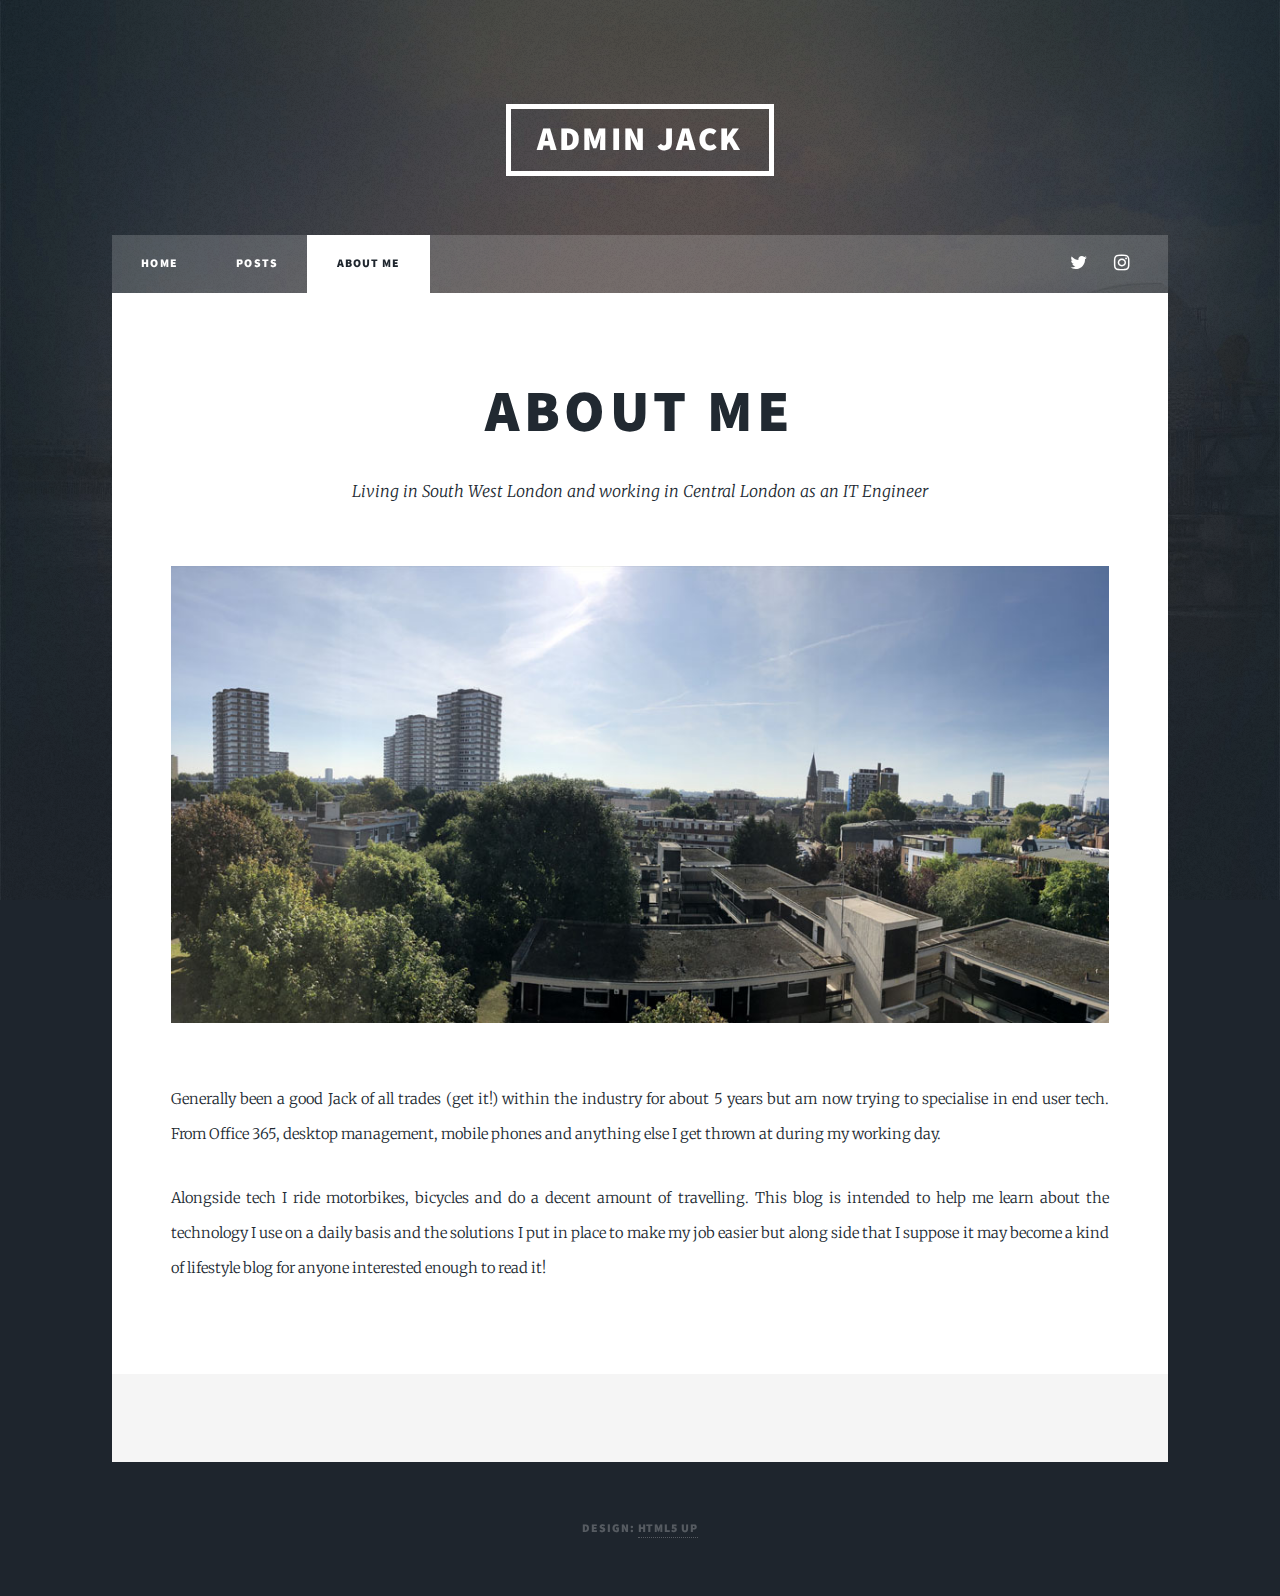
==== about.html @ 9c12396d "Added adminJack site" ====
<!DOCTYPE HTML>
<!--
	Massively by HTML5 UP
	html5up.net | @ajlkn
	Free for personal and commercial use under the CCA 3.0 license (html5up.net/license)
-->
<html>
	<head>
		<title>About</title>
		<meta charset="utf-8" />
		<meta name="viewport" content="width=device-width, initial-scale=1, user-scalable=no" />
		<link rel="stylesheet" href="assets/css/main.css" />
		<noscript><link rel="stylesheet" href="assets/css/noscript.css" /></noscript>
	</head>
	<body class="is-loading">

		<!-- Wrapper -->
			<div id="wrapper">

				<!-- Header -->
					<header id="header">
						<a href="index.html" class="logo">Admin Jack</a>
					</header>

				<!-- Nav -->
					<nav id="nav">
						<ul class="links">
							<li><a href="index.html">Home</a></li>
							<li><a href="posts.html">Posts</a></li>
							<li class="active"><a href="about.html">About me</a></li>
						</ul>
						<ul class="icons">
							<li><a href="#" class="icon fa-twitter"><span class="label">Twitter</span></a></li>
							<li><a href="#" class="icon fa-instagram"><span class="label">Instagram</span></a></li>
						</ul>
					</nav>

				<!-- Main -->
					<div id="main">

						<!-- Post -->
							<section class="post">
								<header class="major">
									<h1>About me</h1>
									<p>Living in South West London and working in Central London as an IT Engineer<br />
									</p>
								</header>
								<div class="image main"><img src="images/pic01about.jpg" alt="" /></div>
								<p>Generally been a good Jack of all trades (get it!) within the industry for about 5 years but am now trying to specialise in end user tech. From Office 365, desktop management, mobile phones and anything else I get thrown at during my working day.</p>
								<p>Alongside tech I ride motorbikes, bicycles and do a decent amount of travelling. This blog is intended to help me learn about the technology I use on a daily basis and the solutions I put in place to make my job easier but along side that I suppose it may become a kind of lifestyle blog for anyone interested enough to read it!</p>
							</section>

					</div>

				<!-- Footer -->
					<footer id="footer">
						<section>
							
						</section>
						
					</footer>

				<!-- Copyright -->
					<div id="copyright">
						Design: <a href="https://html5up.net">HTML5 UP</a></li></ul>
					</div>

			</div>

		<!-- Scripts -->
			<script src="assets/js/jquery.min.js"></script>
			<script src="assets/js/jquery.scrollex.min.js"></script>
			<script src="assets/js/jquery.scrolly.min.js"></script>
			<script src="assets/js/skel.min.js"></script>
			<script src="assets/js/util.js"></script>
			<script src="assets/js/main.js"></script>

	</body>
</html>
---- assets/css/main.css ----
@import url(font-awesome.min.css);
@import url("https://fonts.googleapis.com/css?family=Merriweather:300,700,300italic,700italic|Source+Sans+Pro:900");

/*
	Massively by HTML5 UP
	html5up.net | @ajlkn
	Free for personal and commercial use under the CCA 3.0 license (html5up.net/license)
*/

/* Reset */

	html, body, div, span, applet, object, iframe, h1, h2, h3, h4, h5, h6, p, blockquote, pre, a, abbr, acronym, address, big, cite, code, del, dfn, em, img, ins, kbd, q, s, samp, small, strike, strong, sub, sup, tt, var, b, u, i, center, dl, dt, dd, ol, ul, li, fieldset, form, label, legend, table, caption, tbody, tfoot, thead, tr, th, td, article, aside, canvas, details, embed, figure, figcaption, footer, header, hgroup, menu, nav, output, ruby, section, summary, time, mark, audio, video {
		margin: 0;
		padding: 0;
		border: 0;
		font-size: 100%;
		font: inherit;
		vertical-align: baseline;
	}

	article, aside, details, figcaption, figure, footer, header, hgroup, menu, nav, section {
		display: block;
	}

	body {
		line-height: 1;
	}

	ol, ul {
		list-style: none;
	}

	blockquote, q {
		quotes: none;
	}

	blockquote:before, blockquote:after, q:before, q:after {
		content: '';
		content: none;
	}

	table {
		border-collapse: collapse;
		border-spacing: 0;
	}

	body {
		-webkit-text-size-adjust: none;
	}

/* Box Model */

	*, *:before, *:after {
		-moz-box-sizing: border-box;
		-webkit-box-sizing: border-box;
		box-sizing: border-box;
	}

/* Grid */

	.row {
		border-bottom: solid 1px transparent;
		-moz-box-sizing: border-box;
		-webkit-box-sizing: border-box;
		box-sizing: border-box;
	}

	.row > * {
		float: left;
		-moz-box-sizing: border-box;
		-webkit-box-sizing: border-box;
		box-sizing: border-box;
	}

	.row:after, .row:before {
		content: '';
		display: block;
		clear: both;
		height: 0;
	}

	.row.uniform > * > :first-child {
		margin-top: 0;
	}

	.row.uniform > * > :last-child {
		margin-bottom: 0;
	}

	.row.\30 \25 > * {
		padding: 0 0 0 0rem;
	}

	.row.\30 \25 {
		margin: 0 0 -1px 0rem;
	}

	.row.uniform.\30 \25 > * {
		padding: 0rem 0 0 0rem;
	}

	.row.uniform.\30 \25 {
		margin: 0rem 0 -1px 0rem;
	}

	.row > * {
		padding: 0 0 0 1.5rem;
	}

	.row {
		margin: 0 0 -1px -1.5rem;
	}

	.row.uniform > * {
		padding: 1.5rem 0 0 1.5rem;
	}

	.row.uniform {
		margin: -1.5rem 0 -1px -1.5rem;
	}

	.row.\32 00\25 > * {
		padding: 0 0 0 3rem;
	}

	.row.\32 00\25 {
		margin: 0 0 -1px -3rem;
	}

	.row.uniform.\32 00\25 > * {
		padding: 3rem 0 0 3rem;
	}

	.row.uniform.\32 00\25 {
		margin: -3rem 0 -1px -3rem;
	}

	.row.\31 50\25 > * {
		padding: 0 0 0 2.25rem;
	}

	.row.\31 50\25 {
		margin: 0 0 -1px -2.25rem;
	}

	.row.uniform.\31 50\25 > * {
		padding: 2.25rem 0 0 2.25rem;
	}

	.row.uniform.\31 50\25 {
		margin: -2.25rem 0 -1px -2.25rem;
	}

	.row.\35 0\25 > * {
		padding: 0 0 0 0.75rem;
	}

	.row.\35 0\25 {
		margin: 0 0 -1px -0.75rem;
	}

	.row.uniform.\35 0\25 > * {
		padding: 0.75rem 0 0 0.75rem;
	}

	.row.uniform.\35 0\25 {
		margin: -0.75rem 0 -1px -0.75rem;
	}

	.row.\32 5\25 > * {
		padding: 0 0 0 0.375rem;
	}

	.row.\32 5\25 {
		margin: 0 0 -1px -0.375rem;
	}

	.row.uniform.\32 5\25 > * {
		padding: 0.375rem 0 0 0.375rem;
	}

	.row.uniform.\32 5\25 {
		margin: -0.375rem 0 -1px -0.375rem;
	}

	.\31 2u, .\31 2u\24 {
		width: 100%;
		clear: none;
		margin-left: 0;
	}

	.\31 1u, .\31 1u\24 {
		width: 91.6666666667%;
		clear: none;
		margin-left: 0;
	}

	.\31 0u, .\31 0u\24 {
		width: 83.3333333333%;
		clear: none;
		margin-left: 0;
	}

	.\39 u, .\39 u\24 {
		width: 75%;
		clear: none;
		margin-left: 0;
	}

	.\38 u, .\38 u\24 {
		width: 66.6666666667%;
		clear: none;
		margin-left: 0;
	}

	.\37 u, .\37 u\24 {
		width: 58.3333333333%;
		clear: none;
		margin-left: 0;
	}

	.\36 u, .\36 u\24 {
		width: 50%;
		clear: none;
		margin-left: 0;
	}

	.\35 u, .\35 u\24 {
		width: 41.6666666667%;
		clear: none;
		margin-left: 0;
	}

	.\34 u, .\34 u\24 {
		width: 33.3333333333%;
		clear: none;
		margin-left: 0;
	}

	.\33 u, .\33 u\24 {
		width: 25%;
		clear: none;
		margin-left: 0;
	}

	.\32 u, .\32 u\24 {
		width: 16.6666666667%;
		clear: none;
		margin-left: 0;
	}

	.\31 u, .\31 u\24 {
		width: 8.3333333333%;
		clear: none;
		margin-left: 0;
	}

	.\31 2u\24 + *,
	.\31 1u\24 + *,
	.\31 0u\24 + *,
	.\39 u\24 + *,
	.\38 u\24 + *,
	.\37 u\24 + *,
	.\36 u\24 + *,
	.\35 u\24 + *,
	.\34 u\24 + *,
	.\33 u\24 + *,
	.\32 u\24 + *,
	.\31 u\24 + * {
		clear: left;
	}

	.\-11u {
		margin-left: 91.66667%;
	}

	.\-10u {
		margin-left: 83.33333%;
	}

	.\-9u {
		margin-left: 75%;
	}

	.\-8u {
		margin-left: 66.66667%;
	}

	.\-7u {
		margin-left: 58.33333%;
	}

	.\-6u {
		margin-left: 50%;
	}

	.\-5u {
		margin-left: 41.66667%;
	}

	.\-4u {
		margin-left: 33.33333%;
	}

	.\-3u {
		margin-left: 25%;
	}

	.\-2u {
		margin-left: 16.66667%;
	}

	.\-1u {
		margin-left: 8.33333%;
	}

	@media screen and (max-width: 1680px) {

		.row > * {
			padding: 0 0 0 1.5rem;
		}

		.row {
			margin: 0 0 -1px -1.5rem;
		}

		.row.uniform > * {
			padding: 1.5rem 0 0 1.5rem;
		}

		.row.uniform {
			margin: -1.5rem 0 -1px -1.5rem;
		}

		.row.\32 00\25 > * {
			padding: 0 0 0 3rem;
		}

		.row.\32 00\25 {
			margin: 0 0 -1px -3rem;
		}

		.row.uniform.\32 00\25 > * {
			padding: 3rem 0 0 3rem;
		}

		.row.uniform.\32 00\25 {
			margin: -3rem 0 -1px -3rem;
		}

		.row.\31 50\25 > * {
			padding: 0 0 0 2.25rem;
		}

		.row.\31 50\25 {
			margin: 0 0 -1px -2.25rem;
		}

		.row.uniform.\31 50\25 > * {
			padding: 2.25rem 0 0 2.25rem;
		}

		.row.uniform.\31 50\25 {
			margin: -2.25rem 0 -1px -2.25rem;
		}

		.row.\35 0\25 > * {
			padding: 0 0 0 0.75rem;
		}

		.row.\35 0\25 {
			margin: 0 0 -1px -0.75rem;
		}

		.row.uniform.\35 0\25 > * {
			padding: 0.75rem 0 0 0.75rem;
		}

		.row.uniform.\35 0\25 {
			margin: -0.75rem 0 -1px -0.75rem;
		}

		.row.\32 5\25 > * {
			padding: 0 0 0 0.375rem;
		}

		.row.\32 5\25 {
			margin: 0 0 -1px -0.375rem;
		}

		.row.uniform.\32 5\25 > * {
			padding: 0.375rem 0 0 0.375rem;
		}

		.row.uniform.\32 5\25 {
			margin: -0.375rem 0 -1px -0.375rem;
		}

		.\31 2u\28xlarge\29, .\31 2u\24\28xlarge\29 {
			width: 100%;
			clear: none;
			margin-left: 0;
		}

		.\31 1u\28xlarge\29, .\31 1u\24\28xlarge\29 {
			width: 91.6666666667%;
			clear: none;
			margin-left: 0;
		}

		.\31 0u\28xlarge\29, .\31 0u\24\28xlarge\29 {
			width: 83.3333333333%;
			clear: none;
			margin-left: 0;
		}

		.\39 u\28xlarge\29, .\39 u\24\28xlarge\29 {
			width: 75%;
			clear: none;
			margin-left: 0;
		}

		.\38 u\28xlarge\29, .\38 u\24\28xlarge\29 {
			width: 66.6666666667%;
			clear: none;
			margin-left: 0;
		}

		.\37 u\28xlarge\29, .\37 u\24\28xlarge\29 {
			width: 58.3333333333%;
			clear: none;
			margin-left: 0;
		}

		.\36 u\28xlarge\29, .\36 u\24\28xlarge\29 {
			width: 50%;
			clear: none;
			margin-left: 0;
		}

		.\35 u\28xlarge\29, .\35 u\24\28xlarge\29 {
			width: 41.6666666667%;
			clear: none;
			margin-left: 0;
		}

		.\34 u\28xlarge\29, .\34 u\24\28xlarge\29 {
			width: 33.3333333333%;
			clear: none;
			margin-left: 0;
		}

		.\33 u\28xlarge\29, .\33 u\24\28xlarge\29 {
			width: 25%;
			clear: none;
			margin-left: 0;
		}

		.\32 u\28xlarge\29, .\32 u\24\28xlarge\29 {
			width: 16.6666666667%;
			clear: none;
			margin-left: 0;
		}

		.\31 u\28xlarge\29, .\31 u\24\28xlarge\29 {
			width: 8.3333333333%;
			clear: none;
			margin-left: 0;
		}

		.\31 2u\24\28xlarge\29 + *,
		.\31 1u\24\28xlarge\29 + *,
		.\31 0u\24\28xlarge\29 + *,
		.\39 u\24\28xlarge\29 + *,
		.\38 u\24\28xlarge\29 + *,
		.\37 u\24\28xlarge\29 + *,
		.\36 u\24\28xlarge\29 + *,
		.\35 u\24\28xlarge\29 + *,
		.\34 u\24\28xlarge\29 + *,
		.\33 u\24\28xlarge\29 + *,
		.\32 u\24\28xlarge\29 + *,
		.\31 u\24\28xlarge\29 + * {
			clear: left;
		}

		.\-11u\28xlarge\29 {
			margin-left: 91.66667%;
		}

		.\-10u\28xlarge\29 {
			margin-left: 83.33333%;
		}

		.\-9u\28xlarge\29 {
			margin-left: 75%;
		}

		.\-8u\28xlarge\29 {
			margin-left: 66.66667%;
		}

		.\-7u\28xlarge\29 {
			margin-left: 58.33333%;
		}

		.\-6u\28xlarge\29 {
			margin-left: 50%;
		}

		.\-5u\28xlarge\29 {
			margin-left: 41.66667%;
		}

		.\-4u\28xlarge\29 {
			margin-left: 33.33333%;
		}

		.\-3u\28xlarge\29 {
			margin-left: 25%;
		}

		.\-2u\28xlarge\29 {
			margin-left: 16.66667%;
		}

		.\-1u\28xlarge\29 {
			margin-left: 8.33333%;
		}

	}

	@media screen and (max-width: 1280px) {

		.row > * {
			padding: 0 0 0 1.5rem;
		}

		.row {
			margin: 0 0 -1px -1.5rem;
		}

		.row.uniform > * {
			padding: 1.5rem 0 0 1.5rem;
		}

		.row.uniform {
			margin: -1.5rem 0 -1px -1.5rem;
		}

		.row.\32 00\25 > * {
			padding: 0 0 0 3rem;
		}

		.row.\32 00\25 {
			margin: 0 0 -1px -3rem;
		}

		.row.uniform.\32 00\25 > * {
			padding: 3rem 0 0 3rem;
		}

		.row.uniform.\32 00\25 {
			margin: -3rem 0 -1px -3rem;
		}

		.row.\31 50\25 > * {
			padding: 0 0 0 2.25rem;
		}

		.row.\31 50\25 {
			margin: 0 0 -1px -2.25rem;
		}

		.row.uniform.\31 50\25 > * {
			padding: 2.25rem 0 0 2.25rem;
		}

		.row.uniform.\31 50\25 {
			margin: -2.25rem 0 -1px -2.25rem;
		}

		.row.\35 0\25 > * {
			padding: 0 0 0 0.75rem;
		}

		.row.\35 0\25 {
			margin: 0 0 -1px -0.75rem;
		}

		.row.uniform.\35 0\25 > * {
			padding: 0.75rem 0 0 0.75rem;
		}

		.row.uniform.\35 0\25 {
			margin: -0.75rem 0 -1px -0.75rem;
		}

		.row.\32 5\25 > * {
			padding: 0 0 0 0.375rem;
		}

		.row.\32 5\25 {
			margin: 0 0 -1px -0.375rem;
		}

		.row.uniform.\32 5\25 > * {
			padding: 0.375rem 0 0 0.375rem;
		}

		.row.uniform.\32 5\25 {
			margin: -0.375rem 0 -1px -0.375rem;
		}

		.\31 2u\28large\29, .\31 2u\24\28large\29 {
			width: 100%;
			clear: none;
			margin-left: 0;
		}

		.\31 1u\28large\29, .\31 1u\24\28large\29 {
			width: 91.6666666667%;
			clear: none;
			margin-left: 0;
		}

		.\31 0u\28large\29, .\31 0u\24\28large\29 {
			width: 83.3333333333%;
			clear: none;
			margin-left: 0;
		}

		.\39 u\28large\29, .\39 u\24\28large\29 {
			width: 75%;
			clear: none;
			margin-left: 0;
		}

		.\38 u\28large\29, .\38 u\24\28large\29 {
			width: 66.6666666667%;
			clear: none;
			margin-left: 0;
		}

		.\37 u\28large\29, .\37 u\24\28large\29 {
			width: 58.3333333333%;
			clear: none;
			margin-left: 0;
		}

		.\36 u\28large\29, .\36 u\24\28large\29 {
			width: 50%;
			clear: none;
			margin-left: 0;
		}

		.\35 u\28large\29, .\35 u\24\28large\29 {
			width: 41.6666666667%;
			clear: none;
			margin-left: 0;
		}

		.\34 u\28large\29, .\34 u\24\28large\29 {
			width: 33.3333333333%;
			clear: none;
			margin-left: 0;
		}

		.\33 u\28large\29, .\33 u\24\28large\29 {
			width: 25%;
			clear: none;
			margin-left: 0;
		}

		.\32 u\28large\29, .\32 u\24\28large\29 {
			width: 16.6666666667%;
			clear: none;
			margin-left: 0;
		}

		.\31 u\28large\29, .\31 u\24\28large\29 {
			width: 8.3333333333%;
			clear: none;
			margin-left: 0;
		}

		.\31 2u\24\28large\29 + *,
		.\31 1u\24\28large\29 + *,
		.\31 0u\24\28large\29 + *,
		.\39 u\24\28large\29 + *,
		.\38 u\24\28large\29 + *,
		.\37 u\24\28large\29 + *,
		.\36 u\24\28large\29 + *,
		.\35 u\24\28large\29 + *,
		.\34 u\24\28large\29 + *,
		.\33 u\24\28large\29 + *,
		.\32 u\24\28large\29 + *,
		.\31 u\24\28large\29 + * {
			clear: left;
		}

		.\-11u\28large\29 {
			margin-left: 91.66667%;
		}

		.\-10u\28large\29 {
			margin-left: 83.33333%;
		}

		.\-9u\28large\29 {
			margin-left: 75%;
		}

		.\-8u\28large\29 {
			margin-left: 66.66667%;
		}

		.\-7u\28large\29 {
			margin-left: 58.33333%;
		}

		.\-6u\28large\29 {
			margin-left: 50%;
		}

		.\-5u\28large\29 {
			margin-left: 41.66667%;
		}

		.\-4u\28large\29 {
			margin-left: 33.33333%;
		}

		.\-3u\28large\29 {
			margin-left: 25%;
		}

		.\-2u\28large\29 {
			margin-left: 16.66667%;
		}

		.\-1u\28large\29 {
			margin-left: 8.33333%;
		}

	}

	@media screen and (max-width: 980px) {

		.row > * {
			padding: 0 0 0 1.5rem;
		}

		.row {
			margin: 0 0 -1px -1.5rem;
		}

		.row.uniform > * {
			padding: 1.5rem 0 0 1.5rem;
		}

		.row.uniform {
			margin: -1.5rem 0 -1px -1.5rem;
		}

		.row.\32 00\25 > * {
			padding: 0 0 0 3rem;
		}

		.row.\32 00\25 {
			margin: 0 0 -1px -3rem;
		}

		.row.uniform.\32 00\25 > * {
			padding: 3rem 0 0 3rem;
		}

		.row.uniform.\32 00\25 {
			margin: -3rem 0 -1px -3rem;
		}

		.row.\31 50\25 > * {
			padding: 0 0 0 2.25rem;
		}

		.row.\31 50\25 {
			margin: 0 0 -1px -2.25rem;
		}

		.row.uniform.\31 50\25 > * {
			padding: 2.25rem 0 0 2.25rem;
		}

		.row.uniform.\31 50\25 {
			margin: -2.25rem 0 -1px -2.25rem;
		}

		.row.\35 0\25 > * {
			padding: 0 0 0 0.75rem;
		}

		.row.\35 0\25 {
			margin: 0 0 -1px -0.75rem;
		}

		.row.uniform.\35 0\25 > * {
			padding: 0.75rem 0 0 0.75rem;
		}

		.row.uniform.\35 0\25 {
			margin: -0.75rem 0 -1px -0.75rem;
		}

		.row.\32 5\25 > * {
			padding: 0 0 0 0.375rem;
		}

		.row.\32 5\25 {
			margin: 0 0 -1px -0.375rem;
		}

		.row.uniform.\32 5\25 > * {
			padding: 0.375rem 0 0 0.375rem;
		}

		.row.uniform.\32 5\25 {
			margin: -0.375rem 0 -1px -0.375rem;
		}

		.\31 2u\28medium\29, .\31 2u\24\28medium\29 {
			width: 100%;
			clear: none;
			margin-left: 0;
		}

		.\31 1u\28medium\29, .\31 1u\24\28medium\29 {
			width: 91.6666666667%;
			clear: none;
			margin-left: 0;
		}

		.\31 0u\28medium\29, .\31 0u\24\28medium\29 {
			width: 83.3333333333%;
			clear: none;
			margin-left: 0;
		}

		.\39 u\28medium\29, .\39 u\24\28medium\29 {
			width: 75%;
			clear: none;
			margin-left: 0;
		}

		.\38 u\28medium\29, .\38 u\24\28medium\29 {
			width: 66.6666666667%;
			clear: none;
			margin-left: 0;
		}

		.\37 u\28medium\29, .\37 u\24\28medium\29 {
			width: 58.3333333333%;
			clear: none;
			margin-left: 0;
		}

		.\36 u\28medium\29, .\36 u\24\28medium\29 {
			width: 50%;
			clear: none;
			margin-left: 0;
		}

		.\35 u\28medium\29, .\35 u\24\28medium\29 {
			width: 41.6666666667%;
			clear: none;
			margin-left: 0;
		}

		.\34 u\28medium\29, .\34 u\24\28medium\29 {
			width: 33.3333333333%;
			clear: none;
			margin-left: 0;
		}

		.\33 u\28medium\29, .\33 u\24\28medium\29 {
			width: 25%;
			clear: none;
			margin-left: 0;
		}

		.\32 u\28medium\29, .\32 u\24\28medium\29 {
			width: 16.6666666667%;
			clear: none;
			margin-left: 0;
		}

		.\31 u\28medium\29, .\31 u\24\28medium\29 {
			width: 8.3333333333%;
			clear: none;
			margin-left: 0;
		}

		.\31 2u\24\28medium\29 + *,
		.\31 1u\24\28medium\29 + *,
		.\31 0u\24\28medium\29 + *,
		.\39 u\24\28medium\29 + *,
		.\38 u\24\28medium\29 + *,
		.\37 u\24\28medium\29 + *,
		.\36 u\24\28medium\29 + *,
		.\35 u\24\28medium\29 + *,
		.\34 u\24\28medium\29 + *,
		.\33 u\24\28medium\29 + *,
		.\32 u\24\28medium\29 + *,
		.\31 u\24\28medium\29 + * {
			clear: left;
		}

		.\-11u\28medium\29 {
			margin-left: 91.66667%;
		}

		.\-10u\28medium\29 {
			margin-left: 83.33333%;
		}

		.\-9u\28medium\29 {
			margin-left: 75%;
		}

		.\-8u\28medium\29 {
			margin-left: 66.66667%;
		}

		.\-7u\28medium\29 {
			margin-left: 58.33333%;
		}

		.\-6u\28medium\29 {
			margin-left: 50%;
		}

		.\-5u\28medium\29 {
			margin-left: 41.66667%;
		}

		.\-4u\28medium\29 {
			margin-left: 33.33333%;
		}

		.\-3u\28medium\29 {
			margin-left: 25%;
		}

		.\-2u\28medium\29 {
			margin-left: 16.66667%;
		}

		.\-1u\28medium\29 {
			margin-left: 8.33333%;
		}

	}

	@media screen and (max-width: 736px) {

		.row > * {
			padding: 0 0 0 1.5rem;
		}

		.row {
			margin: 0 0 -1px -1.5rem;
		}

		.row.uniform > * {
			padding: 1.5rem 0 0 1.5rem;
		}

		.row.uniform {
			margin: -1.5rem 0 -1px -1.5rem;
		}

		.row.\32 00\25 > * {
			padding: 0 0 0 3rem;
		}

		.row.\32 00\25 {
			margin: 0 0 -1px -3rem;
		}

		.row.uniform.\32 00\25 > * {
			padding: 3rem 0 0 3rem;
		}

		.row.uniform.\32 00\25 {
			margin: -3rem 0 -1px -3rem;
		}

		.row.\31 50\25 > * {
			padding: 0 0 0 2.25rem;
		}

		.row.\31 50\25 {
			margin: 0 0 -1px -2.25rem;
		}

		.row.uniform.\31 50\25 > * {
			padding: 2.25rem 0 0 2.25rem;
		}

		.row.uniform.\31 50\25 {
			margin: -2.25rem 0 -1px -2.25rem;
		}

		.row.\35 0\25 > * {
			padding: 0 0 0 0.75rem;
		}

		.row.\35 0\25 {
			margin: 0 0 -1px -0.75rem;
		}

		.row.uniform.\35 0\25 > * {
			padding: 0.75rem 0 0 0.75rem;
		}

		.row.uniform.\35 0\25 {
			margin: -0.75rem 0 -1px -0.75rem;
		}

		.row.\32 5\25 > * {
			padding: 0 0 0 0.375rem;
		}

		.row.\32 5\25 {
			margin: 0 0 -1px -0.375rem;
		}

		.row.uniform.\32 5\25 > * {
			padding: 0.375rem 0 0 0.375rem;
		}

		.row.uniform.\32 5\25 {
			margin: -0.375rem 0 -1px -0.375rem;
		}

		.\31 2u\28small\29, .\31 2u\24\28small\29 {
			width: 100%;
			clear: none;
			margin-left: 0;
		}

		.\31 1u\28small\29, .\31 1u\24\28small\29 {
			width: 91.6666666667%;
			clear: none;
			margin-left: 0;
		}

		.\31 0u\28small\29, .\31 0u\24\28small\29 {
			width: 83.3333333333%;
			clear: none;
			margin-left: 0;
		}

		.\39 u\28small\29, .\39 u\24\28small\29 {
			width: 75%;
			clear: none;
			margin-left: 0;
		}

		.\38 u\28small\29, .\38 u\24\28small\29 {
			width: 66.6666666667%;
			clear: none;
			margin-left: 0;
		}

		.\37 u\28small\29, .\37 u\24\28small\29 {
			width: 58.3333333333%;
			clear: none;
			margin-left: 0;
		}

		.\36 u\28small\29, .\36 u\24\28small\29 {
			width: 50%;
			clear: none;
			margin-left: 0;
		}

		.\35 u\28small\29, .\35 u\24\28small\29 {
			width: 41.6666666667%;
			clear: none;
			margin-left: 0;
		}

		.\34 u\28small\29, .\34 u\24\28small\29 {
			width: 33.3333333333%;
			clear: none;
			margin-left: 0;
		}

		.\33 u\28small\29, .\33 u\24\28small\29 {
			width: 25%;
			clear: none;
			margin-left: 0;
		}

		.\32 u\28small\29, .\32 u\24\28small\29 {
			width: 16.6666666667%;
			clear: none;
			margin-left: 0;
		}

		.\31 u\28small\29, .\31 u\24\28small\29 {
			width: 8.3333333333%;
			clear: none;
			margin-left: 0;
		}

		.\31 2u\24\28small\29 + *,
		.\31 1u\24\28small\29 + *,
		.\31 0u\24\28small\29 + *,
		.\39 u\24\28small\29 + *,
		.\38 u\24\28small\29 + *,
		.\37 u\24\28small\29 + *,
		.\36 u\24\28small\29 + *,
		.\35 u\24\28small\29 + *,
		.\34 u\24\28small\29 + *,
		.\33 u\24\28small\29 + *,
		.\32 u\24\28small\29 + *,
		.\31 u\24\28small\29 + * {
			clear: left;
		}

		.\-11u\28small\29 {
			margin-left: 91.66667%;
		}

		.\-10u\28small\29 {
			margin-left: 83.33333%;
		}

		.\-9u\28small\29 {
			margin-left: 75%;
		}

		.\-8u\28small\29 {
			margin-left: 66.66667%;
		}

		.\-7u\28small\29 {
			margin-left: 58.33333%;
		}

		.\-6u\28small\29 {
			margin-left: 50%;
		}

		.\-5u\28small\29 {
			margin-left: 41.66667%;
		}

		.\-4u\28small\29 {
			margin-left: 33.33333%;
		}

		.\-3u\28small\29 {
			margin-left: 25%;
		}

		.\-2u\28small\29 {
			margin-left: 16.66667%;
		}

		.\-1u\28small\29 {
			margin-left: 8.33333%;
		}

	}

	@media screen and (max-width: 480px) {

		.row > * {
			padding: 0 0 0 1.5rem;
		}

		.row {
			margin: 0 0 -1px -1.5rem;
		}

		.row.uniform > * {
			padding: 1.5rem 0 0 1.5rem;
		}

		.row.uniform {
			margin: -1.5rem 0 -1px -1.5rem;
		}

		.row.\32 00\25 > * {
			padding: 0 0 0 3rem;
		}

		.row.\32 00\25 {
			margin: 0 0 -1px -3rem;
		}

		.row.uniform.\32 00\25 > * {
			padding: 3rem 0 0 3rem;
		}

		.row.uniform.\32 00\25 {
			margin: -3rem 0 -1px -3rem;
		}

		.row.\31 50\25 > * {
			padding: 0 0 0 2.25rem;
		}

		.row.\31 50\25 {
			margin: 0 0 -1px -2.25rem;
		}

		.row.uniform.\31 50\25 > * {
			padding: 2.25rem 0 0 2.25rem;
		}

		.row.uniform.\31 50\25 {
			margin: -2.25rem 0 -1px -2.25rem;
		}

		.row.\35 0\25 > * {
			padding: 0 0 0 0.75rem;
		}

		.row.\35 0\25 {
			margin: 0 0 -1px -0.75rem;
		}

		.row.uniform.\35 0\25 > * {
			padding: 0.75rem 0 0 0.75rem;
		}

		.row.uniform.\35 0\25 {
			margin: -0.75rem 0 -1px -0.75rem;
		}

		.row.\32 5\25 > * {
			padding: 0 0 0 0.375rem;
		}

		.row.\32 5\25 {
			margin: 0 0 -1px -0.375rem;
		}

		.row.uniform.\32 5\25 > * {
			padding: 0.375rem 0 0 0.375rem;
		}

		.row.uniform.\32 5\25 {
			margin: -0.375rem 0 -1px -0.375rem;
		}

		.\31 2u\28xsmall\29, .\31 2u\24\28xsmall\29 {
			width: 100%;
			clear: none;
			margin-left: 0;
		}

		.\31 1u\28xsmall\29, .\31 1u\24\28xsmall\29 {
			width: 91.6666666667%;
			clear: none;
			margin-left: 0;
		}

		.\31 0u\28xsmall\29, .\31 0u\24\28xsmall\29 {
			width: 83.3333333333%;
			clear: none;
			margin-left: 0;
		}

		.\39 u\28xsmall\29, .\39 u\24\28xsmall\29 {
			width: 75%;
			clear: none;
			margin-left: 0;
		}

		.\38 u\28xsmall\29, .\38 u\24\28xsmall\29 {
			width: 66.6666666667%;
			clear: none;
			margin-left: 0;
		}

		.\37 u\28xsmall\29, .\37 u\24\28xsmall\29 {
			width: 58.3333333333%;
			clear: none;
			margin-left: 0;
		}

		.\36 u\28xsmall\29, .\36 u\24\28xsmall\29 {
			width: 50%;
			clear: none;
			margin-left: 0;
		}

		.\35 u\28xsmall\29, .\35 u\24\28xsmall\29 {
			width: 41.6666666667%;
			clear: none;
			margin-left: 0;
		}

		.\34 u\28xsmall\29, .\34 u\24\28xsmall\29 {
			width: 33.3333333333%;
			clear: none;
			margin-left: 0;
		}

		.\33 u\28xsmall\29, .\33 u\24\28xsmall\29 {
			width: 25%;
			clear: none;
			margin-left: 0;
		}

		.\32 u\28xsmall\29, .\32 u\24\28xsmall\29 {
			width: 16.6666666667%;
			clear: none;
			margin-left: 0;
		}

		.\31 u\28xsmall\29, .\31 u\24\28xsmall\29 {
			width: 8.3333333333%;
			clear: none;
			margin-left: 0;
		}

		.\31 2u\24\28xsmall\29 + *,
		.\31 1u\24\28xsmall\29 + *,
		.\31 0u\24\28xsmall\29 + *,
		.\39 u\24\28xsmall\29 + *,
		.\38 u\24\28xsmall\29 + *,
		.\37 u\24\28xsmall\29 + *,
		.\36 u\24\28xsmall\29 + *,
		.\35 u\24\28xsmall\29 + *,
		.\34 u\24\28xsmall\29 + *,
		.\33 u\24\28xsmall\29 + *,
		.\32 u\24\28xsmall\29 + *,
		.\31 u\24\28xsmall\29 + * {
			clear: left;
		}

		.\-11u\28xsmall\29 {
			margin-left: 91.66667%;
		}

		.\-10u\28xsmall\29 {
			margin-left: 83.33333%;
		}

		.\-9u\28xsmall\29 {
			margin-left: 75%;
		}

		.\-8u\28xsmall\29 {
			margin-left: 66.66667%;
		}

		.\-7u\28xsmall\29 {
			margin-left: 58.33333%;
		}

		.\-6u\28xsmall\29 {
			margin-left: 50%;
		}

		.\-5u\28xsmall\29 {
			margin-left: 41.66667%;
		}

		.\-4u\28xsmall\29 {
			margin-left: 33.33333%;
		}

		.\-3u\28xsmall\29 {
			margin-left: 25%;
		}

		.\-2u\28xsmall\29 {
			margin-left: 16.66667%;
		}

		.\-1u\28xsmall\29 {
			margin-left: 8.33333%;
		}

	}

	@media screen and (max-width: 360px) {

		.row > * {
			padding: 0 0 0 1.5rem;
		}

		.row {
			margin: 0 0 -1px -1.5rem;
		}

		.row.uniform > * {
			padding: 1.5rem 0 0 1.5rem;
		}

		.row.uniform {
			margin: -1.5rem 0 -1px -1.5rem;
		}

		.row.\32 00\25 > * {
			padding: 0 0 0 3rem;
		}

		.row.\32 00\25 {
			margin: 0 0 -1px -3rem;
		}

		.row.uniform.\32 00\25 > * {
			padding: 3rem 0 0 3rem;
		}

		.row.uniform.\32 00\25 {
			margin: -3rem 0 -1px -3rem;
		}

		.row.\31 50\25 > * {
			padding: 0 0 0 2.25rem;
		}

		.row.\31 50\25 {
			margin: 0 0 -1px -2.25rem;
		}

		.row.uniform.\31 50\25 > * {
			padding: 2.25rem 0 0 2.25rem;
		}

		.row.uniform.\31 50\25 {
			margin: -2.25rem 0 -1px -2.25rem;
		}

		.row.\35 0\25 > * {
			padding: 0 0 0 0.75rem;
		}

		.row.\35 0\25 {
			margin: 0 0 -1px -0.75rem;
		}

		.row.uniform.\35 0\25 > * {
			padding: 0.75rem 0 0 0.75rem;
		}

		.row.uniform.\35 0\25 {
			margin: -0.75rem 0 -1px -0.75rem;
		}

		.row.\32 5\25 > * {
			padding: 0 0 0 0.375rem;
		}

		.row.\32 5\25 {
			margin: 0 0 -1px -0.375rem;
		}

		.row.uniform.\32 5\25 > * {
			padding: 0.375rem 0 0 0.375rem;
		}

		.row.uniform.\32 5\25 {
			margin: -0.375rem 0 -1px -0.375rem;
		}

		.\31 2u\28xxsmall\29, .\31 2u\24\28xxsmall\29 {
			width: 100%;
			clear: none;
			margin-left: 0;
		}

		.\31 1u\28xxsmall\29, .\31 1u\24\28xxsmall\29 {
			width: 91.6666666667%;
			clear: none;
			margin-left: 0;
		}

		.\31 0u\28xxsmall\29, .\31 0u\24\28xxsmall\29 {
			width: 83.3333333333%;
			clear: none;
			margin-left: 0;
		}

		.\39 u\28xxsmall\29, .\39 u\24\28xxsmall\29 {
			width: 75%;
			clear: none;
			margin-left: 0;
		}

		.\38 u\28xxsmall\29, .\38 u\24\28xxsmall\29 {
			width: 66.6666666667%;
			clear: none;
			margin-left: 0;
		}

		.\37 u\28xxsmall\29, .\37 u\24\28xxsmall\29 {
			width: 58.3333333333%;
			clear: none;
			margin-left: 0;
		}

		.\36 u\28xxsmall\29, .\36 u\24\28xxsmall\29 {
			width: 50%;
			clear: none;
			margin-left: 0;
		}

		.\35 u\28xxsmall\29, .\35 u\24\28xxsmall\29 {
			width: 41.6666666667%;
			clear: none;
			margin-left: 0;
		}

		.\34 u\28xxsmall\29, .\34 u\24\28xxsmall\29 {
			width: 33.3333333333%;
			clear: none;
			margin-left: 0;
		}

		.\33 u\28xxsmall\29, .\33 u\24\28xxsmall\29 {
			width: 25%;
			clear: none;
			margin-left: 0;
		}

		.\32 u\28xxsmall\29, .\32 u\24\28xxsmall\29 {
			width: 16.6666666667%;
			clear: none;
			margin-left: 0;
		}

		.\31 u\28xxsmall\29, .\31 u\24\28xxsmall\29 {
			width: 8.3333333333%;
			clear: none;
			margin-left: 0;
		}

		.\31 2u\24\28xxsmall\29 + *,
		.\31 1u\24\28xxsmall\29 + *,
		.\31 0u\24\28xxsmall\29 + *,
		.\39 u\24\28xxsmall\29 + *,
		.\38 u\24\28xxsmall\29 + *,
		.\37 u\24\28xxsmall\29 + *,
		.\36 u\24\28xxsmall\29 + *,
		.\35 u\24\28xxsmall\29 + *,
		.\34 u\24\28xxsmall\29 + *,
		.\33 u\24\28xxsmall\29 + *,
		.\32 u\24\28xxsmall\29 + *,
		.\31 u\24\28xxsmall\29 + * {
			clear: left;
		}

		.\-11u\28xxsmall\29 {
			margin-left: 91.66667%;
		}

		.\-10u\28xxsmall\29 {
			margin-left: 83.33333%;
		}

		.\-9u\28xxsmall\29 {
			margin-left: 75%;
		}

		.\-8u\28xxsmall\29 {
			margin-left: 66.66667%;
		}

		.\-7u\28xxsmall\29 {
			margin-left: 58.33333%;
		}

		.\-6u\28xxsmall\29 {
			margin-left: 50%;
		}

		.\-5u\28xxsmall\29 {
			margin-left: 41.66667%;
		}

		.\-4u\28xxsmall\29 {
			margin-left: 33.33333%;
		}

		.\-3u\28xxsmall\29 {
			margin-left: 25%;
		}

		.\-2u\28xxsmall\29 {
			margin-left: 16.66667%;
		}

		.\-1u\28xxsmall\29 {
			margin-left: 8.33333%;
		}

	}

/* Basic */

	@-ms-viewport {
		width: device-width;
	}

	body {
		-ms-overflow-style: scrollbar;
	}

	@media screen and (max-width: 480px) {

		html, body {
			min-width: 320px;
		}

	}

	body {
		background-color: #1e252d;
	}

		body.is-loading *, body.is-loading *:before, body.is-loading *:after {
			-moz-animation: none !important;
			-webkit-animation: none !important;
			-ms-animation: none !important;
			animation: none !important;
			-moz-transition: none !important;
			-webkit-transition: none !important;
			-ms-transition: none !important;
			transition: none !important;
		}

/* Type */

	html {
		font-size: 16pt;
	}

		@media screen and (max-width: 1680px) {

			html {
				font-size: 12pt;
			}

		}

		@media screen and (max-width: 1280px) {

			html {
				font-size: 11pt;
			}

		}

		@media screen and (max-width: 360px) {

			html {
				font-size: 10pt;
			}

		}

	body {
		color: #212931;
	}

	body, input, select, textarea {
		font-family: "Merriweather", Georgia, serif;
		font-weight: 300;
		font-size: 1rem;
		line-height: 2.375;
	}

	a {
		-moz-transition: color 0.2s ease-in-out, background-color 0.2s ease-in-out, border-color 0.2s ease-in-out, box-shadow 0.2s ease-in-out;
		-webkit-transition: color 0.2s ease-in-out, background-color 0.2s ease-in-out, border-color 0.2s ease-in-out, box-shadow 0.2s ease-in-out;
		-ms-transition: color 0.2s ease-in-out, background-color 0.2s ease-in-out, border-color 0.2s ease-in-out, box-shadow 0.2s ease-in-out;
		transition: color 0.2s ease-in-out, background-color 0.2s ease-in-out, border-color 0.2s ease-in-out, box-shadow 0.2s ease-in-out;
		border-bottom: dotted 1px;
		text-decoration: none;
	}

		a:hover {
			border-bottom-color: transparent;
		}

	strong, b {
		font-weight: 600;
	}

	em, i {
		font-style: italic;
	}

	p {
		text-align: justify;
		margin: 0 0 2rem 0;
	}

	h1, h2, h3, h4, h5, h6 {
		font-family: "Source Sans Pro", Helvetica, sans-serif;
		font-weight: 900;
		line-height: 1.5;
		letter-spacing: 0.075em;
		text-transform: uppercase;
		margin: 0 0 1rem 0;
	}

		h1 a, h2 a, h3 a, h4 a, h5 a, h6 a {
			border-bottom: 0;
			color: inherit;
			text-decoration: none;
		}

	h1 {
		font-size: 4rem;
		line-height: 1.1;
		margin: 0 0 2rem 0;
	}

	h2 {
		font-size: 1.75rem;
		line-height: 1.3;
		margin: 0 0 1.5rem 0;
	}

	h3 {
		font-size: 1.25rem;
		margin: 0 0 1.5rem 0;
	}

	h4 {
		font-size: 1rem;
	}

	h5 {
		font-size: 0.9rem;
	}

	h6 {
		font-size: 0.8rem;
	}

	sub {
		font-size: 0.8rem;
		position: relative;
		top: 0.5rem;
	}

	sup {
		font-size: 0.8rem;
		position: relative;
		top: -0.5rem;
	}

	blockquote {
		border-left: solid 4px;
		font-style: italic;
		margin: 0 0 2rem 0;
		padding: 0.5rem 0 0.5rem 2rem;
	}

	code {
		border: solid 2px;
		font-family: "Courier New", monospace;
		font-size: 0.9rem;
		margin: 0 0.25rem;
		padding: 0.25rem 0.65rem;
	}

	pre {
		-webkit-overflow-scrolling: touch;
		font-family: "Courier New", monospace;
		font-size: 0.9rem;
		margin: 0 0 2rem 0;
	}

		pre code {
			display: block;
			line-height: 1.75;
			padding: 1rem 1.5rem;
			overflow-x: auto;
		}

	hr {
		border: 0;
		border-bottom: solid 2px;
		margin: 3rem 0;
	}

		hr.major {
			margin: 5rem 0;
		}

	.align-left {
		text-align: left;
	}

	.align-center {
		text-align: center;
	}

	.align-right {
		text-align: right;
	}

	input, select, textarea {
		color: #212931;
	}

	a {
		color: #212931;
		border-bottom-color: rgba(33, 41, 49, 0.5);
	}

		a:hover {
			border-bottom-color: transparent;
			color: #18bfef !important;
		}

	strong, b {
		color: #212931;
	}

	h1, h2, h3, h4, h5, h6 {
		color: #212931;
	}

	blockquote {
		border-left-color: #eeeeee;
	}

	code {
		background: rgba(220, 220, 220, 0.25);
		border-color: #eeeeee;
	}

	hr {
		border-bottom-color: #eeeeee;
	}

/* Box */

	.box {
		border: solid 2px;
		margin-bottom: 2rem;
		padding: 1.5rem;
	}

		.box > :last-child,
		.box > :last-child > :last-child,
		.box > :last-child > :last-child > :last-child {
			margin-bottom: 0;
		}

		.box.alt {
			border: 0;
			border-radius: 0;
			padding: 0;
		}

	.box {
		border-color: #eeeeee;
	}

/* Button */

	input[type="submit"],
	input[type="reset"],
	input[type="button"],
	button,
	.button {
		-moz-appearance: none;
		-webkit-appearance: none;
		-ms-appearance: none;
		appearance: none;
		-moz-transition: background-color 0.2s ease-in-out, box-shadow 0.2s ease-in-out, color 0.2s ease-in-out;
		-webkit-transition: background-color 0.2s ease-in-out, box-shadow 0.2s ease-in-out, color 0.2s ease-in-out;
		-ms-transition: background-color 0.2s ease-in-out, box-shadow 0.2s ease-in-out, color 0.2s ease-in-out;
		transition: background-color 0.2s ease-in-out, box-shadow 0.2s ease-in-out, color 0.2s ease-in-out;
		border: 0;
		cursor: pointer;
		display: inline-block;
		font-family: "Source Sans Pro", Helvetica, sans-serif;
		font-size: 0.8rem;
		font-weight: 900;
		letter-spacing: 0.075em;
		height: 3rem;
		line-height: 3rem;
		padding: 0 2rem;
		text-align: center;
		text-decoration: none;
		text-transform: uppercase;
		white-space: nowrap;
	}

		input[type="submit"].icon:before,
		input[type="reset"].icon:before,
		input[type="button"].icon:before,
		button.icon:before,
		.button.icon:before {
			margin-right: 0.5rem;
		}

		input[type="submit"].icon.solo,
		input[type="reset"].icon.solo,
		input[type="button"].icon.solo,
		button.icon.solo,
		.button.icon.solo {
			position: relative;
			width: 4rem;
			height: 4rem;
			line-height: 4rem;
			border-radius: 4rem;
			text-indent: 4rem;
			overflow: hidden;
			padding: 0;
			white-space: nowrap;
		}

			input[type="submit"].icon.solo:before,
			input[type="reset"].icon.solo:before,
			input[type="button"].icon.solo:before,
			button.icon.solo:before,
			.button.icon.solo:before {
				position: absolute;
				display: block;
				top: 0;
				left: 0;
				width: inherit;
				height: inherit;
				line-height: inherit;
				font-size: 1.25rem;
				margin-right: 0;
				text-align: center;
				text-indent: 0;
			}

		input[type="submit"].fit,
		input[type="reset"].fit,
		input[type="button"].fit,
		button.fit,
		.button.fit {
			display: block;
			margin: 0 0 1rem 0;
			width: 100%;
		}

		input[type="submit"].small,
		input[type="reset"].small,
		input[type="button"].small,
		button.small,
		.button.small {
			font-size: 0.7rem;
			height: 2.5rem;
			line-height: 2.5rem;
			padding: 0 1.5rem;
		}

		input[type="submit"].big,
		input[type="reset"].big,
		input[type="button"].big,
		button.big,
		.button.big {
			font-size: 0.9rem;
			height: 3.5rem;
			line-height: 3.5rem;
			padding: 0 2.75rem;
		}

		@media screen and (max-width: 980px) {

			input[type="submit"],
			input[type="reset"],
			input[type="button"],
			button,
			.button {
				font-size: 0.9rem;
				height: 3.25rem;
				line-height: 3.25rem;
			}

				input[type="submit"].big,
				input[type="reset"].big,
				input[type="button"].big,
				button.big,
				.button.big {
					font-size: 1rem;
					height: 3.75rem;
					line-height: 3.75rem;
				}

		}

		input[type="submit"].disabled, input[type="submit"]:disabled,
		input[type="reset"].disabled,
		input[type="reset"]:disabled,
		input[type="button"].disabled,
		input[type="button"]:disabled,
		button.disabled,
		button:disabled,
		.button.disabled,
		.button:disabled {
			-moz-pointer-events: none;
			-webkit-pointer-events: none;
			-ms-pointer-events: none;
			pointer-events: none;
			opacity: 0.25;
		}

	input[type="submit"],
	input[type="reset"],
	input[type="button"],
	button,
	.button {
		background-color: transparent;
		box-shadow: inset 0 0 0 2px #212931;
		color: #212931 !important;
	}

		input[type="submit"]:hover,
		input[type="reset"]:hover,
		input[type="button"]:hover,
		button:hover,
		.button:hover {
			box-shadow: inset 0 0 0 2px #18bfef;
			color: #18bfef !important;
		}

		input[type="submit"].special,
		input[type="reset"].special,
		input[type="button"].special,
		button.special,
		.button.special {
			background-color: #212931;
			box-shadow: none;
			color: #ffffff !important;
		}

			input[type="submit"].special:hover,
			input[type="reset"].special:hover,
			input[type="button"].special:hover,
			button.special:hover,
			.button.special:hover {
				background-color: #18bfef;
			}

/* Form */

	form {
		display: -moz-flex;
		display: -webkit-flex;
		display: -ms-flex;
		display: flex;
		-moz-flex-wrap: wrap;
		-webkit-flex-wrap: wrap;
		-ms-flex-wrap: wrap;
		flex-wrap: wrap;
		width: calc(100% + 3rem);
		margin: -1.5rem 0 2rem -1.5rem;
	}

		form > .field {
			-moz-flex-grow: 0;
			-webkit-flex-grow: 0;
			-ms-flex-grow: 0;
			flex-grow: 0;
			-moz-flex-shrink: 0;
			-webkit-flex-shrink: 0;
			-ms-flex-shrink: 0;
			flex-shrink: 0;
			padding: 1.5rem 0 0 1.5rem;
			width: calc(100% - 1.5rem);
		}

			form > .field.half {
				width: calc(50% - 0.75rem);
			}

			form > .field.third {
				width: calc(100%/3 - 0.5rem);
			}

			form > .field.quarter {
				width: calc(25% - 0.375rem);
			}

		form > .actions {
			-moz-flex-grow: 0;
			-webkit-flex-grow: 0;
			-ms-flex-grow: 0;
			flex-grow: 0;
			-moz-flex-shrink: 1;
			-webkit-flex-shrink: 1;
			-ms-flex-shrink: 1;
			flex-shrink: 1;
			margin: 1.875rem 0 0 1.5rem !important;
			width: calc(100% - 3rem);
		}

		form.alt {
			display: block;
			width: 100%;
			margin: 0 0 2rem 0;
		}

			form.alt > .actions {
				margin: 0 0 2rem 0;
				width: 100%;
			}

		@media screen and (max-width: 480px) {

			form {
				width: calc(100% + 3rem);
				margin: -1.5rem 0 2rem -1.5rem;
			}

				form > .field {
					padding: 1.5rem 0 0 1.5rem;
					width: calc(100% - 1.5rem);
				}

					form > .field.half {
						width: calc(100% - 1.5rem);
					}

					form > .field.third {
						width: calc(100% - 1.5rem);
					}

					form > .field.quarter {
						width: calc(100% - 1.5rem);
					}

				form > .actions {
					margin: 1.5rem 0 0 1.5rem;
					width: calc(100% - 3rem);
				}

		}

	label {
		display: block;
		font-family: "Source Sans Pro", Helvetica, sans-serif;
		font-weight: 900;
		line-height: 1.5;
		letter-spacing: 0.075em;
		font-size: 0.8rem;
		text-transform: uppercase;
		margin: 0 0 0.75rem 0;
	}

		@media screen and (max-width: 980px) {

			label {
				font-size: 0.9rem;
			}

		}

	input[type="text"],
	input[type="password"],
	input[type="email"],
	select,
	textarea {
		-moz-appearance: none;
		-webkit-appearance: none;
		-ms-appearance: none;
		appearance: none;
		background: transparent;
		border: solid 2px;
		color: inherit;
		display: block;
		outline: 0;
		padding: 0 1rem;
		text-decoration: none;
		width: 100%;
	}

		input[type="text"]:invalid,
		input[type="password"]:invalid,
		input[type="email"]:invalid,
		select:invalid,
		textarea:invalid {
			box-shadow: none;
		}

	.select-wrapper {
		text-decoration: none;
		display: block;
		position: relative;
	}

		.select-wrapper:before {
			-moz-osx-font-smoothing: grayscale;
			-webkit-font-smoothing: antialiased;
			font-family: FontAwesome;
			font-style: normal;
			font-weight: normal;
			text-transform: none !important;
		}

		.select-wrapper:before {
			content: '\f078';
			display: block;
			height: 3rem;
			line-height: 3rem;
			pointer-events: none;
			position: absolute;
			right: 0;
			text-align: center;
			top: 0;
			width: 3rem;
		}

		.select-wrapper select::-ms-expand {
			display: none;
		}

	input[type="text"],
	input[type="password"],
	input[type="email"],
	select {
		height: 3rem;
	}

	textarea {
		padding: 0.75rem 1rem;
	}

	input[type="checkbox"],
	input[type="radio"] {
		-moz-appearance: none;
		-webkit-appearance: none;
		-ms-appearance: none;
		appearance: none;
		display: block;
		float: left;
		margin-right: -2rem;
		opacity: 0;
		width: 1rem;
		z-index: -1;
	}

		input[type="checkbox"] + label,
		input[type="radio"] + label {
			text-decoration: none;
			cursor: pointer;
			display: inline-block;
			font-size: 1rem;
			letter-spacing: 0;
			font-family: "Merriweather", Georgia, serif;
			text-transform: none;
			font-weight: 300;
			padding-left: 2.8rem;
			padding-right: 1rem;
			position: relative;
		}

			input[type="checkbox"] + label:before,
			input[type="radio"] + label:before {
				-moz-osx-font-smoothing: grayscale;
				-webkit-font-smoothing: antialiased;
				font-family: FontAwesome;
				font-style: normal;
				font-weight: normal;
				text-transform: none !important;
			}

			input[type="checkbox"] + label:before,
			input[type="radio"] + label:before {
				border: solid 2px;
				content: '';
				display: inline-block;
				height: 1.8rem;
				left: 0;
				line-height: 1.725rem;
				position: absolute;
				text-align: center;
				top: -0.125rem;
				width: 1.8rem;
			}

		input[type="checkbox"]:checked + label:before,
		input[type="radio"]:checked + label:before {
			content: '\f00c';
		}

	input[type="radio"] + label:before {
		border-radius: 100%;
	}

	::-webkit-input-placeholder {
		opacity: 1.0;
	}

	:-moz-placeholder {
		opacity: 1.0;
	}

	::-moz-placeholder {
		opacity: 1.0;
	}

	:-ms-input-placeholder {
		opacity: 1.0;
	}

	.formerize-placeholder {
		opacity: 1.0;
	}

	label {
		color: #212931;
	}

	input[type="text"],
	input[type="password"],
	input[type="email"],
	select,
	textarea {
		border-color: #eeeeee;
	}

		input[type="text"]:focus,
		input[type="password"]:focus,
		input[type="email"]:focus,
		select:focus,
		textarea:focus {
			border-color: #18bfef;
		}

	select option {
		background-color: #ffffff;
		color: #212931;
	}

	.select-wrapper:before {
		color: #eeeeee;
	}

	input[type="checkbox"] + label,
	input[type="radio"] + label {
		color: #212931;
	}

		input[type="checkbox"] + label:before,
		input[type="radio"] + label:before {
			border-color: #eeeeee;
		}

	input[type="checkbox"]:checked + label:before,
	input[type="radio"]:checked + label:before {
		background-color: #212931;
		border-color: #212931;
		color: #ffffff;
	}

	input[type="checkbox"]:focus + label:before,
	input[type="radio"]:focus + label:before {
		border-color: #18bfef;
	}

	::-webkit-input-placeholder {
		color: #909498 !important;
	}

	:-moz-placeholder {
		color: #909498 !important;
	}

	::-moz-placeholder {
		color: #909498 !important;
	}

	:-ms-input-placeholder {
		color: #909498 !important;
	}

	.formerize-placeholder {
		color: #909498 !important;
	}

/* Icon */

	.icon {
		text-decoration: none;
		border-bottom: none;
		position: relative;
	}

		.icon:before {
			-moz-osx-font-smoothing: grayscale;
			-webkit-font-smoothing: antialiased;
			font-family: FontAwesome;
			font-style: normal;
			font-weight: normal;
			text-transform: none !important;
		}

		.icon > .label {
			display: none;
		}

/* Image */

	.image {
		border: 0;
		display: inline-block;
		position: relative;
	}

		.image img {
			display: block;
		}

		.image.left, .image.right {
			max-width: 40%;
		}

			.image.left img, .image.right img {
				width: 100%;
			}

		.image.left {
			float: left;
			margin: 0 2rem 2rem 0;
			top: 0.75rem;
		}

		.image.right {
			float: right;
			margin: 0 0 2rem 2rem;
			top: 0.75rem;
		}

		.image.fit {
			display: block;
			margin: 2.5rem 0;
			width: 100%;
		}

			.image.fit:first-child {
				margin-top: 0;
			}

			.image.fit img {
				width: 100%;
			}

		.image.main {
			display: block;
			margin: 4rem 0;
			width: 100%;
		}

			.image.main:first-child {
				margin-top: 0;
			}

			.image.main img {
				width: 100%;
			}

		@media screen and (max-width: 736px) {

			.image.fit {
				margin: 2rem 0;
			}

			.image.main {
				margin: 2rem 0;
			}

		}

	a.image {
		overflow: hidden;
	}

		a.image img {
			-moz-transition: -moz-transform 0.2s ease-out;
			-webkit-transition: -webkit-transform 0.2s ease-out;
			-ms-transition: -ms-transform 0.2s ease-out;
			transition: transform 0.2s ease-out;
		}

		a.image:hover img {
			-moz-transform: scale(1.05);
			-webkit-transform: scale(1.05);
			-ms-transform: scale(1.05);
			transform: scale(1.05);
		}

/* List */

	ol {
		list-style: decimal;
		margin: 0 0 2rem 0;
		padding-left: 1.25rem;
	}

		ol li {
			padding-left: 0.25rem;
		}

	ul {
		list-style: disc;
		margin: 0 0 2rem 0;
		padding-left: 1rem;
	}

		ul li {
			padding-left: 0.5rem;
		}

		ul.divided {
			list-style: none;
			padding-left: 0;
		}

			ul.divided li {
				border-top: solid 1px;
				padding: 0.5rem 0;
			}

				ul.divided li:first-child {
					border-top: 0;
					padding-top: 0;
				}

		ul.icons {
			cursor: default;
			list-style: none;
			padding-left: 0;
		}

			ul.icons li {
				display: inline-block;
				padding: 0 0.5rem 0 0;
				vertical-align: middle;
			}

				ul.icons li:last-child {
					padding-right: 0;
				}

				ul.icons li .icon:before {
					width: 2.25rem;
					height: 2.25rem;
					line-height: 2.25rem;
					display: inline-block;
					text-align: center;
					border-radius: 100%;
					font-size: 1.25rem;
				}

			ul.icons.alt li .icon:before {
				-moz-transition: color 0.2s ease-in-out, background-color 0.2s ease-in-out, border-color 0.2s ease-in-out, box-shadow 0.2s ease-in-out;
				-webkit-transition: color 0.2s ease-in-out, background-color 0.2s ease-in-out, border-color 0.2s ease-in-out, box-shadow 0.2s ease-in-out;
				-ms-transition: color 0.2s ease-in-out, background-color 0.2s ease-in-out, border-color 0.2s ease-in-out, box-shadow 0.2s ease-in-out;
				transition: color 0.2s ease-in-out, background-color 0.2s ease-in-out, border-color 0.2s ease-in-out, box-shadow 0.2s ease-in-out;
				font-size: 1rem;
			}

		ul.actions {
			cursor: default;
			list-style: none;
			padding-left: 0;
		}

			ul.actions li {
				display: inline-block;
				padding: 0 1rem 0 0;
				vertical-align: middle;
			}

				ul.actions li:last-child {
					padding-right: 0;
				}

			ul.actions.small li {
				padding: 0 0.5rem 0 0;
			}

			ul.actions.vertical li {
				display: block;
				padding: 1rem 0 0 0;
			}

				ul.actions.vertical li:first-child {
					padding-top: 0;
				}

				ul.actions.vertical li > * {
					margin-bottom: 0;
				}

			ul.actions.vertical.small li {
				padding: 0.5rem 0 0 0;
			}

				ul.actions.vertical.small li:first-child {
					padding-top: 0;
				}

			ul.actions.fit {
				display: table;
				margin-left: -1rem;
				padding: 0;
				table-layout: fixed;
				width: calc(100% + 1rem);
			}

				ul.actions.fit li {
					display: table-cell;
					padding: 0 0 0 1rem;
				}

					ul.actions.fit li > * {
						margin-bottom: 0;
					}

				ul.actions.fit.small {
					margin-left: -0.5rem;
					width: calc(100% + 0.5rem);
				}

					ul.actions.fit.small li {
						padding: 0 0 0 0.5rem;
					}

			@media screen and (max-width: 480px) {

				ul.actions {
					margin: 0 0 2rem 0;
				}

					ul.actions li {
						padding: 1rem 0 0 0;
						display: block;
						text-align: center;
						width: 100%;
					}

						ul.actions li:first-child {
							padding-top: 0;
						}

						ul.actions li > * {
							width: 100%;
							margin: 0 !important;
						}

							ul.actions li > *.icon:before {
								margin-left: -2rem;
							}

					ul.actions.small li {
						padding: 0.5rem 0 0 0;
					}

						ul.actions.small li:first-child {
							padding-top: 0;
						}

			}

	dl {
		margin: 0 0 2rem 0;
	}

		dl dt {
			display: block;
			font-weight: 600;
			margin: 0 0 1rem 0;
		}

		dl dd {
			margin-left: 2rem;
		}

	ul.divided li {
		border-top-color: #eeeeee;
	}

	ul.icons li a.icon:hover:before {
		color: #18bfef;
	}

	ul.icons.alt li .icon:before {
		box-shadow: inset 0 0 0 2px #eeeeee;
	}

	ul.icons.alt li a.icon:hover:before {
		box-shadow: inset 0 0 0 2px #18bfef;
	}

/* Section/Article */

	section.special, article.special {
		text-align: center;
	}

	header {
		cursor: default;
	}

		header > .date {
			display: block;
			font-size: 0.8rem;
			height: 1;
			margin: 0 0 1rem 0;
			position: relative;
		}

		header > p {
			font-style: italic;
		}

		header > h1 + p {
			font-size: 1.1rem;
			margin-top: -0.5rem;
			line-height: 2;
		}

		header > h2 + p {
			font-size: 1rem;
			margin-top: -0.75rem;
		}

		header > h3 + p {
			font-size: 0.9rem;
			margin-top: -0.75rem;
		}

		header > h4 + p {
			font-size: 0.8rem;
			margin-top: -0.75rem;
		}

		header.major {
			margin: 0 0 4rem 0;
			text-align: center;
		}

			header.major > :last-child {
				margin-bottom: 0;
			}

			header.major > p {
				margin-top: 0;
				text-align: center;
			}

			header.major > .date {
				font-size: 1rem;
				margin: 0 0 4rem 0;
			}

				header.major > .date:before, header.major > .date:after {
					content: '';
					display: block;
					position: absolute;
					top: 50%;
					width: calc(50% - 6rem);
					border-top: solid 2px;
				}

				header.major > .date:before {
					left: 0;
				}

				header.major > .date:after {
					right: 0;
				}

		@media screen and (max-width: 980px) {

			header br {
				display: none;
			}

		}

		@media screen and (max-width: 736px) {

			header.major {
				margin: 0 0 2rem 0;
			}

		}

	header.major .date:before, header.major .date:after {
		border-top-color: #eeeeee;
	}

/* Table */

	.table-wrapper {
		-webkit-overflow-scrolling: touch;
		overflow-x: auto;
	}

	table {
		margin: 0 0 2rem 0;
		width: 100%;
	}

		table tbody tr {
			border: solid 1px;
			border-left: 0;
			border-right: 0;
		}

		table td {
			padding: 0.75rem 0.75rem;
		}

		table th {
			font-family: "Source Sans Pro", Helvetica, sans-serif;
			font-size: 0.8rem;
			font-weight: 900;
			letter-spacing: 0.075em;
			line-height: 1.5;
			padding: 0 0.75rem 0.75rem 0.75rem;
			text-align: left;
			text-transform: uppercase;
		}

			@media screen and (max-width: 980px) {

				table th {
					font-size: 0.9rem;
				}

			}

		table thead {
			border-bottom: solid 2px;
		}

		table tfoot {
			border-top: solid 2px;
		}

		table.alt {
			border-collapse: separate;
		}

			table.alt tbody tr td {
				border: solid 1px;
				border-left-width: 0;
				border-top-width: 0;
			}

				table.alt tbody tr td:first-child {
					border-left-width: 1px;
				}

			table.alt tbody tr:first-child td {
				border-top-width: 1px;
			}

			table.alt thead {
				border-bottom: 0;
			}

			table.alt tfoot {
				border-top: 0;
			}

	table tbody tr {
		border-color: #eeeeee;
	}

		table tbody tr:nth-child(2n + 1) {
			background-color: rgba(220, 220, 220, 0.25);
		}

	table th {
		color: #212931;
	}

	table thead {
		border-bottom-color: #eeeeee;
	}

	table tfoot {
		border-top-color: #eeeeee;
	}

	table.alt tbody tr td {
		border-color: #eeeeee;
	}

/* Pagination */

	.pagination {
		display: inline-flex;
		-moz-user-select: none;
		-webkit-user-select: none;
		-ms-user-select: none;
		user-select: none;
		cursor: default;
		list-style: none;
		margin: 0 0 2rem 2px;
		padding: 0;
	}

		.pagination a, .pagination span {
			-moz-transition: background-color 0.2s ease-in-out, border-color 0.2s ease-in-out, box-shadow 0.2s ease-in-out, color 0.2s ease-in-out;
			-webkit-transition: background-color 0.2s ease-in-out, border-color 0.2s ease-in-out, box-shadow 0.2s ease-in-out, color 0.2s ease-in-out;
			-ms-transition: background-color 0.2s ease-in-out, border-color 0.2s ease-in-out, box-shadow 0.2s ease-in-out, color 0.2s ease-in-out;
			transition: background-color 0.2s ease-in-out, border-color 0.2s ease-in-out, box-shadow 0.2s ease-in-out, color 0.2s ease-in-out;
			border: solid 2px;
			display: inline-block;
			font-family: "Source Sans Pro", Helvetica, sans-serif;
			font-size: 0.8rem;
			font-weight: 900;
			height: 3rem;
			letter-spacing: 0.075em;
			line-height: calc(3rem - 4px);
			margin-left: -2px;
			min-width: 3rem;
			position: relative;
			text-align: center;
			text-decoration: none;
			text-transform: uppercase;
		}

		.pagination .next, .pagination .previous {
			text-decoration: none;
			padding: 0 1.75rem;
		}

			.pagination .next:before, .pagination .previous:before {
				-moz-osx-font-smoothing: grayscale;
				-webkit-font-smoothing: antialiased;
				font-family: FontAwesome;
				font-style: normal;
				font-weight: normal;
				text-transform: none !important;
			}

			.pagination .next:before, .pagination .previous:before {
				display: inline-block;
				color: inherit !important;
			}

		.pagination .previous:before {
			content: '\f104';
			margin-right: 0.9375em;
		}

		.pagination .next:before {
			content: '\f105';
			float: right;
			margin-left: 0.9375em;
		}

		@media screen and (max-width: 980px) {

			.pagination a, .pagination span {
				font-size: 0.9rem;
			}

		}

		@media screen and (max-width: 480px) {

			.pagination .page, .pagination .extra {
				display: none;
			}

		}

	.pagination a, .pagination span {
		border-color: #eeeeee;
	}

	.pagination a {
		color: #212931 !important;
	}

		.pagination a:hover {
			color: #18bfef !important;
			border-color: #18bfef;
			z-index: 1;
		}

			.pagination a:hover + a, .pagination a:hover + span {
				border-left-color: #18bfef;
			}

		.pagination a.active {
			background-color: #eeeeee;
		}

	.pagination span {
		color: #eeeeee;
	}

/* Wrapper */

	#wrapper {
		-moz-transition: opacity 0.5s ease;
		-webkit-transition: opacity 0.5s ease;
		-ms-transition: opacity 0.5s ease;
		transition: opacity 0.5s ease;
		position: relative;
		z-index: 1;
		overflow: hidden;
	}

		#wrapper > .bg {
			position: absolute;
			top: 0;
			left: 0;
			width: 100%;
			height: 100%;
			background-color: #212931;
			background-image: url("../../images/overlay.png"), linear-gradient(0deg, rgba(0, 0, 0, 0.1), rgba(0, 0, 0, 0.1)), url("../../images/bg2.jpg");
			background-size: auto,								auto,														100% auto;
			background-position: center,								center,														top center;
			background-repeat: repeat,								no-repeat,													no-repeat;
			background-attachment: scroll,								scroll,														scroll;
			z-index: -1;
		}

			#wrapper > .bg.fixed {
				position: fixed;
				width: 100vw;
				height: 100vh;
			}

		#wrapper.fade-in:before {
			-moz-pointer-events: none;
			-webkit-pointer-events: none;
			-ms-pointer-events: none;
			pointer-events: none;
			-moz-transition: opacity 1s ease-in-out;
			-webkit-transition: opacity 1s ease-in-out;
			-ms-transition: opacity 1s ease-in-out;
			transition: opacity 1s ease-in-out;
			-moz-transition-delay: 0.75s;
			-webkit-transition-delay: 0.75s;
			-ms-transition-delay: 0.75s;
			transition-delay: 0.75s;
			background: #1e252d;
			content: '';
			display: block;
			height: 100%;
			left: 0;
			opacity: 0;
			position: fixed;
			top: 0;
			width: 100%;
		}

		body.is-loading #wrapper.fade-in:before {
			opacity: 1;
		}

		@media screen and (orientation: portrait) {

			#wrapper > .bg {
				background-size: auto,								auto,														auto 175%;
			}

		}

/* Intro */

	#intro {
		color: #ffffff;
		padding: 8rem 4rem 6rem 4rem ;
		-moz-align-items: center;
		-webkit-align-items: center;
		-ms-align-items: center;
		align-items: center;
		display: -moz-flex;
		display: -webkit-flex;
		display: -ms-flex;
		display: flex;
		-moz-flex-direction: column;
		-webkit-flex-direction: column;
		-ms-flex-direction: column;
		flex-direction: column;
		-moz-justify-content: -moz-flex-end;
		-webkit-justify-content: -webkit-flex-end;
		-ms-justify-content: -ms-flex-end;
		justify-content: flex-end;
		-moz-transition: opacity 1s ease, -moz-transform 1s ease;
		-webkit-transition: opacity 1s ease, -webkit-transform 1s ease;
		-ms-transition: opacity 1s ease, -ms-transform 1s ease;
		transition: opacity 1s ease, transform 1s ease;
		position: relative;
		cursor: default;
		text-align: center;
		z-index: 1;
		min-height: 100vh;
	}

		#intro input, #intro select, #intro textarea {
			color: #ffffff;
		}

		#intro a {
			color: #ffffff;
			border-bottom-color: rgba(255, 255, 255, 0.5);
		}

			#intro a:hover {
				border-bottom-color: transparent;
				color: #18bfef !important;
			}

		#intro strong, #intro b {
			color: #ffffff;
		}

		#intro h1, #intro h2, #intro h3, #intro h4, #intro h5, #intro h6 {
			color: #ffffff;
		}

		#intro blockquote {
			border-left-color: #ffffff;
		}

		#intro code {
			background: rgba(255, 255, 255, 0.075);
			border-color: #ffffff;
		}

		#intro hr {
			border-bottom-color: #ffffff;
		}

		#intro input[type="submit"],
		#intro input[type="reset"],
		#intro input[type="button"],
		#intro button,
		#intro .button {
			background-color: transparent;
			box-shadow: inset 0 0 0 2px #ffffff;
			color: #ffffff !important;
		}

			#intro input[type="submit"]:hover,
			#intro input[type="reset"]:hover,
			#intro input[type="button"]:hover,
			#intro button:hover,
			#intro .button:hover {
				box-shadow: inset 0 0 0 2px #18bfef;
				color: #18bfef !important;
			}

			#intro input[type="submit"].special,
			#intro input[type="reset"].special,
			#intro input[type="button"].special,
			#intro button.special,
			#intro .button.special {
				background-color: #ffffff;
				box-shadow: none;
				color: #1e252d !important;
			}

				#intro input[type="submit"].special:hover,
				#intro input[type="reset"].special:hover,
				#intro input[type="button"].special:hover,
				#intro button.special:hover,
				#intro .button.special:hover {
					background-color: #18bfef;
				}

		#intro h1 {
			font-size: 5rem;
			line-height: 1;
		}

		#intro p {
			font-size: 1.25rem;
			font-style: italic;
			margin-top: -0.25rem;
			text-align: center;
		}

		#intro + #header {
			margin-top: -20rem;
		}

			#intro + #header .logo {
				-moz-transform: translateY(2rem);
				-webkit-transform: translateY(2rem);
				-ms-transform: translateY(2rem);
				transform: translateY(2rem);
				opacity: 0;
				visibility: hidden;
			}

		#intro.hidden {
			-moz-pointer-events: none;
			-webkit-pointer-events: none;
			-ms-pointer-events: none;
			pointer-events: none;
			-moz-transform: translateY(2rem);
			-webkit-transform: translateY(2rem);
			-ms-transform: translateY(2rem);
			transform: translateY(2rem);
			-moz-transition: opacity 0.5s ease, -moz-transform 0.5s ease, visibility 0.5s;
			-webkit-transition: opacity 0.5s ease, -webkit-transform 0.5s ease, visibility 0.5s;
			-ms-transition: opacity 0.5s ease, -ms-transform 0.5s ease, visibility 0.5s;
			transition: opacity 0.5s ease, transform 0.5s ease, visibility 0.5s;
			opacity: 0;
			visibility: hidden;
		}

			#intro.hidden + #header .logo {
				-moz-transform: translateY(0);
				-webkit-transform: translateY(0);
				-ms-transform: translateY(0);
				transform: translateY(0);
				opacity: 1;
				visibility: visible;
			}

		body.is-loading #intro {
			-moz-transform: translateY(2rem);
			-webkit-transform: translateY(2rem);
			-ms-transform: translateY(2rem);
			transform: translateY(2rem);
			opacity: 0;
		}

			body.is-loading #intro:not(.hidden) + #header + #nav {
				-moz-transform: translateY(4rem);
				-webkit-transform: translateY(4rem);
				-ms-transform: translateY(4rem);
				transform: translateY(4rem);
				opacity: 0;
			}

		@media screen and (max-width: 980px) {

			#intro {
				padding: 4rem 4rem 2rem 4rem ;
				min-height: 90vh;
			}

				#intro p br {
					display: none;
				}

				#intro + #header {
					margin-top: -14rem;
				}

		}

		@media screen and (max-width: 736px) {

			#intro {
				padding: 3rem 2rem 1rem 2rem ;
				min-height: 80vh;
			}

				#intro h1 {
					font-size: 3.25rem;
					line-height: 1.1;
					margin-bottom: 1rem;
				}

				#intro p {
					font-size: 1rem;
					margin-top: 0rem;
				}

				#intro .actions {
					display: none;
				}

		}

/* Header */

	#header {
		color: #ffffff;
		-moz-align-items: center;
		-webkit-align-items: center;
		-ms-align-items: center;
		align-items: center;
		display: -moz-flex;
		display: -webkit-flex;
		display: -ms-flex;
		display: flex;
		-moz-flex-direction: column;
		-webkit-flex-direction: column;
		-ms-flex-direction: column;
		flex-direction: column;
		-moz-justify-content: -moz-flex-end;
		-webkit-justify-content: -webkit-flex-end;
		-ms-justify-content: -ms-flex-end;
		justify-content: flex-end;
		-moz-pointer-events: none;
		-webkit-pointer-events: none;
		-ms-pointer-events: none;
		pointer-events: none;
		-moz-user-select: none;
		-webkit-user-select: none;
		-ms-user-select: none;
		user-select: none;
		height: 20rem;
		padding-bottom: 8rem;
		position: relative;
		text-align: center;
		z-index: 2;
	}

		#header input, #header select, #header textarea {
			color: #ffffff;
		}

		#header a {
			color: #ffffff;
			border-bottom-color: rgba(255, 255, 255, 0.5);
		}

			#header a:hover {
				border-bottom-color: transparent;
				color: #18bfef !important;
			}

		#header strong, #header b {
			color: #ffffff;
		}

		#header h1, #header h2, #header h3, #header h4, #header h5, #header h6 {
			color: #ffffff;
		}

		#header blockquote {
			border-left-color: #ffffff;
		}

		#header code {
			background: rgba(255, 255, 255, 0.075);
			border-color: #ffffff;
		}

		#header hr {
			border-bottom-color: #ffffff;
		}

		#header .logo {
			-moz-transition: border-color 0.2s ease-in-out, color 0.2s ease-in-out, opacity 0.5s ease, -moz-transform 0.5s ease, visibility 0.5s;
			-webkit-transition: border-color 0.2s ease-in-out, color 0.2s ease-in-out, opacity 0.5s ease, -webkit-transform 0.5s ease, visibility 0.5s;
			-ms-transition: border-color 0.2s ease-in-out, color 0.2s ease-in-out, opacity 0.5s ease, -ms-transform 0.5s ease, visibility 0.5s;
			transition: border-color 0.2s ease-in-out, color 0.2s ease-in-out, opacity 0.5s ease, transform 0.5s ease, visibility 0.5s;
			-moz-pointer-events: auto;
			-webkit-pointer-events: auto;
			-ms-pointer-events: auto;
			pointer-events: auto;
			border-style: solid;
			border-color: #ffffff;
			border-width: 5px !important;
			font-family: "Source Sans Pro", Helvetica, sans-serif;
			font-size: 2.25rem;
			font-weight: 900;
			letter-spacing: 0.075em;
			line-height: 1;
			padding: 1rem 1.75rem;
			text-transform: uppercase;
			visibility: visible;
		}

			#header .logo:hover {
				border-color: #18bfef !important;
				color: #18bfef !important;
			}

		@media screen and (max-width: 980px) {

			#header {
				height: 14rem;
				padding-bottom: 4rem;
			}

		}

		@media screen and (max-width: 736px) {

			#header {
				padding-bottom: 3rem;
			}

				#header .logo {
					font-size: 1.75rem;
					border-width: 3px !important;
				}

		}

/* Nav */

	#nav {
		color: #ffffff;
		display: -moz-flex;
		display: -webkit-flex;
		display: -ms-flex;
		display: flex;
		-moz-transition: -moz-transform 1s ease, opacity 1s ease;
		-webkit-transition: -webkit-transform 1s ease, opacity 1s ease;
		-ms-transition: -ms-transform 1s ease, opacity 1s ease;
		transition: transform 1s ease, opacity 1s ease;
		background: rgba(255, 255, 255, 0.175);
		height: 4rem;
		line-height: 4rem;
		margin: -4rem auto 0 auto;
		overflow: hidden;
		padding: 0 2rem 0 0;
		position: relative;
		width: calc(100% - 4rem);
		max-width: 72rem;
		z-index: 2;
	}

		#nav ul.divided li {
			border-top-color: #ffffff;
		}

		#nav ul.icons li a.icon:hover:before {
			color: #18bfef;
		}

		#nav ul.icons.alt li .icon:before {
			box-shadow: inset 0 0 0 2px #ffffff;
		}

		#nav ul.icons.alt li a.icon:hover:before {
			box-shadow: inset 0 0 0 2px #18bfef;
		}

		#nav input, #nav select, #nav textarea {
			color: #ffffff;
		}

		#nav a {
			color: #ffffff;
			border-bottom-color: rgba(255, 255, 255, 0.5);
		}

			#nav a:hover {
				border-bottom-color: transparent;
				color: #18bfef !important;
			}

		#nav strong, #nav b {
			color: #ffffff;
		}

		#nav h1, #nav h2, #nav h3, #nav h4, #nav h5, #nav h6 {
			color: #ffffff;
		}

		#nav blockquote {
			border-left-color: #ffffff;
		}

		#nav code {
			background: rgba(255, 255, 255, 0.075);
			border-color: #ffffff;
		}

		#nav hr {
			border-bottom-color: #ffffff;
		}

		#nav ul.links {
			display: -moz-flex;
			display: -webkit-flex;
			display: -ms-flex;
			display: flex;
			-moz-flex-grow: 1;
			-webkit-flex-grow: 1;
			-ms-flex-grow: 1;
			flex-grow: 1;
			-moz-flex-shrink: 1;
			-webkit-flex-shrink: 1;
			-ms-flex-shrink: 1;
			flex-shrink: 1;
			font-family: "Source Sans Pro", Helvetica, sans-serif;
			font-weight: 900;
			letter-spacing: 0.075em;
			list-style: none;
			margin-bottom: 0;
			padding-left: 0;
			text-transform: uppercase;
		}

			#nav ul.links li {
				display: block;
				padding-left: 0;
			}

				#nav ul.links li a {
					-moz-transition: background-color 0.2s ease-in-out, color 0.2s ease-in-out;
					-webkit-transition: background-color 0.2s ease-in-out, color 0.2s ease-in-out;
					-ms-transition: background-color 0.2s ease-in-out, color 0.2s ease-in-out;
					transition: background-color 0.2s ease-in-out, color 0.2s ease-in-out;
					display: block;
					font-size: 0.8rem;
					outline: none;
					padding: 0 2rem;
				}

					#nav ul.links li a:hover {
						color: inherit !important;
						background-color: rgba(255, 255, 255, 0.1);
					}

				#nav ul.links li.active {
					background-color: #ffffff;
				}

					#nav ul.links li.active a {
						color: #1e252d;
					}

						#nav ul.links li.active a:hover {
							color: #18bfef !important;
						}

		#nav ul.icons {
			-moz-flex-grow: 0;
			-webkit-flex-grow: 0;
			-ms-flex-grow: 0;
			flex-grow: 0;
			-moz-flex-shrink: 0;
			-webkit-flex-shrink: 0;
			-ms-flex-shrink: 0;
			flex-shrink: 0;
			margin-bottom: 0;
		}

		@media screen and (max-width: 980px) {

			#nav {
				display: none;
			}

		}

/* Main */

	#main {
		background-color: #ffffff;
		position: relative;
		margin: 0 auto;
		width: calc(100% - 4rem);
		max-width: 72rem;
		z-index: 2;
	}

		#main > * {
			padding: 4rem 4rem 2rem 4rem ;
			border-top: solid 2px #eeeeee;
			margin: 0;
		}

			#main > *:first-child {
				border-top: 0;
			}

		#main > footer {
			text-align: center;
		}

		#main > .post {
			padding: 8rem 8rem 6rem 8rem ;
		}

			#main > .post header.major > .date {
				margin-top: -2rem;
			}

			#main > .post header.major > h1, #main > .post header.major h2 {
				font-size: 4rem;
				line-height: 1.1;
				margin: 0 0 2rem 0;
			}

			#main > .post.featured {
				text-align: center;
			}

			@media screen and (max-width: 1280px) {

				#main > .post {
					padding: 6rem 4rem 4rem 4rem ;
				}

			}

			@media screen and (max-width: 736px) {

				#main > .post {
					padding: 4rem 2rem 2rem 2rem ;
				}

					#main > .post header.major > .date {
						margin-top: -1rem;
						margin-bottom: 2rem;
					}

					#main > .post header.major > h1, #main > .post header.major h2 {
						font-size: 2.5rem;
						line-height: 1.2;
						margin: 0 0 1.5rem 0;
					}

			}

		#main > .posts {
			display: -moz-flex;
			display: -webkit-flex;
			display: -ms-flex;
			display: flex;
			-moz-flex-wrap: wrap;
			-webkit-flex-wrap: wrap;
			-ms-flex-wrap: wrap;
			flex-wrap: wrap;
			-moz-align-items: stretch;
			-webkit-align-items: stretch;
			-ms-align-items: stretch;
			align-items: stretch;
			text-align: center;
			width: 100%;
			padding: 0;
		}

			#main > .posts > * {
				-moz-flex-shrink: 1;
				-webkit-flex-shrink: 1;
				-ms-flex-shrink: 1;
				flex-shrink: 1;
				-moz-flex-grow: 0;
				-webkit-flex-grow: 0;
				-ms-flex-grow: 0;
				flex-grow: 0;
			}

			#main > .posts > * {
				width: 50%;
			}

			#main > .posts > * {
				padding: 4rem;
				width: 50%;
			}

			#main > .posts > article {
				border-color: #eeeeee;
				border-left-width: 2px;
				border-style: solid;
				border-top-width: 2px;
				text-align: center;
			}

				#main > .posts > article > :last-child {
					margin-bottom: 0;
				}

				#main > .posts > article:nth-child(2n - 1) {
					border-left-width: 0;
				}

				#main > .posts > article:nth-child(-n + 2) {
					border-top-width: 0;
				}

			@media screen and (max-width: 980px) {

				#main > .posts > * {
					width: 50%;
				}

				#main > .posts > * {
					padding: 2.5rem;
					width: 50%;
				}

			}

			@media screen and (max-width: 736px) {

				#main > .posts > * {
					width: 100%;
				}

				#main > .posts > * {
					padding: 2rem;
					width: 100%;
				}

				#main > .posts > article:nth-child(2n - 1) {
					border-left-width: 2px;
				}

				#main > .posts > article:nth-child(-n + 2) {
					border-top-width: 2px;
				}

				#main > .posts > article:nth-child(n) {
					border-left-width: 0;
				}

				#main > .posts > article:nth-child(-n + 1) {
					border-top-width: 0;
				}

				#main > .posts > article .image {
					max-width: 25rem;
					margin-left: auto;
					margin-right: auto;
				}

			}

		@media screen and (max-width: 736px) {

			#main > * {
				padding: 2rem 2rem 0.1rem 2rem ;
			}

		}

		@media screen and (max-width: 480px) {

			#main {
				width: 100%;
			}

		}

/* Footer */

	#footer {
		color: #717981;
		display: -moz-flex;
		display: -webkit-flex;
		display: -ms-flex;
		display: flex;
		background-color: #f5f5f5;
		color: #909498;
		cursor: default;
		position: relative;
		margin: 0 auto;
		width: calc(100% - 4rem);
		max-width: 72rem;
		z-index: 2;
	}

		#footer input, #footer select, #footer textarea {
			color: #717981;
		}

		#footer a {
			color: #717981;
			border-bottom-color: rgba(113, 121, 129, 0.5);
		}

			#footer a:hover {
				border-bottom-color: transparent;
				color: #18bfef !important;
			}

		#footer strong, #footer b {
			color: #717981;
		}

		#footer h1, #footer h2, #footer h3, #footer h4, #footer h5, #footer h6 {
			color: #717981;
		}

		#footer blockquote {
			border-left-color: #e2e2e2;
		}

		#footer code {
			background: rgba(220, 220, 220, 0.5);
			border-color: #e2e2e2;
		}

		#footer hr {
			border-bottom-color: #e2e2e2;
		}

		#footer .box {
			border-color: #e2e2e2;
		}

		#footer input[type="submit"],
		#footer input[type="reset"],
		#footer input[type="button"],
		#footer button,
		#footer .button {
			background-color: transparent;
			box-shadow: inset 0 0 0 2px #717981;
			color: #717981 !important;
		}

			#footer input[type="submit"]:hover,
			#footer input[type="reset"]:hover,
			#footer input[type="button"]:hover,
			#footer button:hover,
			#footer .button:hover {
				box-shadow: inset 0 0 0 2px #18bfef;
				color: #18bfef !important;
			}

			#footer input[type="submit"].special,
			#footer input[type="reset"].special,
			#footer input[type="button"].special,
			#footer button.special,
			#footer .button.special {
				background-color: #717981;
				box-shadow: none;
				color: #f5f5f5 !important;
			}

				#footer input[type="submit"].special:hover,
				#footer input[type="reset"].special:hover,
				#footer input[type="button"].special:hover,
				#footer button.special:hover,
				#footer .button.special:hover {
					background-color: #18bfef;
				}

		#footer label {
			color: #717981;
		}

		#footer input[type="text"],
		#footer input[type="password"],
		#footer input[type="email"],
		#footer select,
		#footer textarea {
			border-color: #e2e2e2;
		}

			#footer input[type="text"]:focus,
			#footer input[type="password"]:focus,
			#footer input[type="email"]:focus,
			#footer select:focus,
			#footer textarea:focus {
				border-color: #18bfef;
			}

		#footer select option {
			background-color: #f5f5f5;
			color: #717981;
		}

		#footer .select-wrapper:before {
			color: #e2e2e2;
		}

		#footer input[type="checkbox"] + label,
		#footer input[type="radio"] + label {
			color: #717981;
		}

			#footer input[type="checkbox"] + label:before,
			#footer input[type="radio"] + label:before {
				border-color: #e2e2e2;
			}

		#footer input[type="checkbox"]:checked + label:before,
		#footer input[type="radio"]:checked + label:before {
			background-color: #717981;
			border-color: #717981;
			color: #f5f5f5;
		}

		#footer input[type="checkbox"]:focus + label:before,
		#footer input[type="radio"]:focus + label:before {
			border-color: #18bfef;
		}

		#footer ::-webkit-input-placeholder {
			color: #b3b7bb !important;
		}

		#footer :-moz-placeholder {
			color: #b3b7bb !important;
		}

		#footer ::-moz-placeholder {
			color: #b3b7bb !important;
		}

		#footer :-ms-input-placeholder {
			color: #b3b7bb !important;
		}

		#footer .formerize-placeholder {
			color: #b3b7bb !important;
		}

		#footer ul.divided li {
			border-top-color: #e2e2e2;
		}

		#footer ul.icons li a.icon:hover:before {
			color: #18bfef;
		}

		#footer ul.icons.alt li .icon:before {
			box-shadow: inset 0 0 0 2px #e2e2e2;
		}

		#footer ul.icons.alt li a.icon:hover:before {
			box-shadow: inset 0 0 0 2px #18bfef;
		}

		#footer header.major .date:before, #footer header.major .date:after {
			border-top-color: #e2e2e2;
		}

		#footer table tbody tr {
			border-color: #e2e2e2;
		}

			#footer table tbody tr:nth-child(2n + 1) {
				background-color: rgba(220, 220, 220, 0.5);
			}

		#footer table th {
			color: #717981;
		}

		#footer table thead {
			border-bottom-color: #e2e2e2;
		}

		#footer table tfoot {
			border-top-color: #e2e2e2;
		}

		#footer table.alt tbody tr td {
			border-color: #e2e2e2;
		}

		#footer .pagination a, #footer .pagination span {
			border-color: #e2e2e2;
		}

		#footer .pagination a {
			color: #717981 !important;
		}

			#footer .pagination a:hover {
				color: #18bfef !important;
				border-color: #18bfef;
				z-index: 1;
			}

				#footer .pagination a:hover + a, #footer .pagination a:hover + span {
					border-left-color: #18bfef;
				}

			#footer .pagination a.active {
				background-color: #e2e2e2;
			}

		#footer .pagination span {
			color: #e2e2e2;
		}

		#footer > section {
			-moz-flex-basis: 50%;
			-webkit-flex-basis: 50%;
			-ms-flex-basis: 50%;
			flex-basis: 50%;
			-moz-flex-grow: 1;
			-webkit-flex-grow: 1;
			-ms-flex-grow: 1;
			flex-grow: 1;
			-moz-flex-shrink: 1;
			-webkit-flex-shrink: 1;
			-ms-flex-shrink: 1;
			flex-shrink: 1;
			padding: 4rem 4rem 2rem 4rem ;
			border-left: solid 2px #e2e2e2;
		}

			#footer > section:first-child {
				border-left: 0;
			}

			#footer > section.split {
				display: -moz-flex;
				display: -webkit-flex;
				display: -ms-flex;
				display: flex;
				-moz-flex-direction: column;
				-webkit-flex-direction: column;
				-ms-flex-direction: column;
				flex-direction: column;
				padding: 0;
			}

				#footer > section.split > section {
					padding: 3rem 4rem 1rem 4rem ;
					border-top: solid 2px #e2e2e2;
				}

					#footer > section.split > section:first-child {
						padding: 5rem 4rem 1rem 4rem ;
						border-top: 0;
					}

					#footer > section.split > section:last-child {
						padding: 3rem 4rem 3rem 4rem ;
					}

				#footer > section.split.contact > section {
					display: -moz-flex;
					display: -webkit-flex;
					display: -ms-flex;
					display: flex;
					-moz-align-items: center;
					-webkit-align-items: center;
					-ms-align-items: center;
					align-items: center;
					padding: 3.15rem 4rem;
				}

					#footer > section.split.contact > section > * {
						margin-bottom: 0;
					}

					#footer > section.split.contact > section > :first-child {
						-moz-flex-shrink: 0;
						-webkit-flex-shrink: 0;
						-ms-flex-shrink: 0;
						flex-shrink: 0;
						-moz-flex-grow: 0;
						-webkit-flex-grow: 0;
						-ms-flex-grow: 0;
						flex-grow: 0;
						width: 6rem;
					}

					#footer > section.split.contact > section > :last-child {
						-moz-flex-shrink: 1;
						-webkit-flex-shrink: 1;
						-ms-flex-shrink: 1;
						flex-shrink: 1;
						-moz-flex-grow: 1;
						-webkit-flex-grow: 1;
						-ms-flex-grow: 1;
						flex-grow: 1;
					}

					#footer > section.split.contact > section:first-child {
						padding: 4rem 4rem 3rem 4rem;
					}

					#footer > section.split.contact > section:last-child {
						padding: 3rem 4rem 4rem 4rem;
					}

					#footer > section.split.contact > section.alt {
						-moz-align-items: -moz-flex-start;
						-webkit-align-items: -webkit-flex-start;
						-ms-align-items: -ms-flex-start;
						align-items: flex-start;
					}

						#footer > section.split.contact > section.alt > :last-child {
							margin-top: -0.325rem;
						}

		#footer form label,
		#footer h3,
		#footer p {
			font-size: 0.8rem;
		}

		@media screen and (max-width: 980px) {

			#footer {
				display: block;
			}

				#footer > section {
					border-top: solid 2px #e2e2e2;
				}

					#footer > section:first-child {
						border-top: 0;
					}

					#footer > section.split > section {
						padding: 4rem 4rem 2rem 4rem ;
					}

						#footer > section.split > section:first-child {
							padding: 4rem 4rem 2rem 4rem ;
						}

						#footer > section.split > section:last-child {
							padding: 4rem 4rem 2rem 4rem ;
						}

					#footer > section.split.contact > section {
						padding: 4rem;
					}

						#footer > section.split.contact > section:first-child {
							padding: 4rem;
						}

						#footer > section.split.contact > section:last-child {
							padding: 4rem;
						}

				#footer form label,
				#footer h3,
				#footer p {
					font-size: 0.9rem;
				}

		}

		@media screen and (max-width: 736px) {

			#footer > section {
				padding: 2rem 2rem 0.1rem 2rem ;
			}

				#footer > section.split > section {
					padding: 2rem 2rem 0.1rem 2rem ;
				}

					#footer > section.split > section:first-child {
						padding: 2rem 2rem 0.1rem 2rem ;
					}

					#footer > section.split > section:last-child {
						padding: 2rem 2rem 0.1rem 2rem ;
					}

				#footer > section.split.contact > section {
					padding: 2rem;
				}

					#footer > section.split.contact > section:first-child {
						padding: 2rem;
					}

					#footer > section.split.contact > section:last-child {
						padding: 2rem;
					}

		}

		@media screen and (max-width: 480px) {

			#footer {
				width: 100%;
			}

		}

	#copyright {
		color: #ffffff;
		position: relative;
		color: rgba(255, 255, 255, 0.25);
		cursor: default;
		font-family: "Source Sans Pro", Helvetica, sans-serif;
		font-size: 0.8rem;
		font-weight: 900;
		letter-spacing: 0.075em;
		line-height: 1.5;
		text-align: center;
		text-transform: uppercase;
		margin: 4rem auto 8rem auto;
		width: calc(100% - 4rem);
		max-width: 72rem;
		z-index: 2;
	}

		#copyright input, #copyright select, #copyright textarea {
			color: #ffffff;
		}

		#copyright a {
			color: #ffffff;
			border-bottom-color: rgba(255, 255, 255, 0.5);
		}

			#copyright a:hover {
				border-bottom-color: transparent;
				color: #18bfef !important;
			}

		#copyright strong, #copyright b {
			color: #ffffff;
		}

		#copyright h1, #copyright h2, #copyright h3, #copyright h4, #copyright h5, #copyright h6 {
			color: #ffffff;
		}

		#copyright blockquote {
			border-left-color: #ffffff;
		}

		#copyright code {
			background: rgba(255, 255, 255, 0.075);
			border-color: #ffffff;
		}

		#copyright hr {
			border-bottom-color: #ffffff;
		}

		#copyright a {
			color: inherit;
			border-bottom-color: inherit;
		}

		#copyright ul {
			list-style: none;
			margin: 0;
			padding-left: 0;
		}

			#copyright ul li {
				border-left: solid 2px;
				display: inline-block;
				line-height: 1;
				margin-left: 1rem;
				padding-left: 1rem;
			}

				#copyright ul li:first-child {
					border-left: 0;
					margin-left: 0;
					padding-left: 0;
				}

		@media screen and (max-width: 1280px) {

			#copyright {
				margin: 4rem auto;
			}

		}

		@media screen and (max-width: 480px) {

			#copyright ul li {
				border-left: 0;
				margin: 1rem 0 0 0;
				padding-left: 0;
				display: block;
			}

				#copyright ul li:first-child {
					margin-top: 0;
				}

		}

/* Nav Panel */

	#navPanelToggle {
		text-decoration: none;
		-moz-transition: color 0.2s ease-in-out, background-color 0.2s ease-in-out, box-shadow 0.2s ease-in-out;
		-webkit-transition: color 0.2s ease-in-out, background-color 0.2s ease-in-out, box-shadow 0.2s ease-in-out;
		-ms-transition: color 0.2s ease-in-out, background-color 0.2s ease-in-out, box-shadow 0.2s ease-in-out;
		transition: color 0.2s ease-in-out, background-color 0.2s ease-in-out, box-shadow 0.2s ease-in-out;
		display: none;
		position: fixed;
		top: 0.75rem;
		right: 0.75rem;
		border: 0;
		color: #ffffff;
		font-family: "Source Sans Pro", Helvetica, sans-serif;
		font-size: 0.9rem;
		font-weight: 900;
		letter-spacing: 0.075em;
		padding: 0.375rem 1.25rem;
		text-transform: uppercase;
		z-index: 10001;
	}

		#navPanelToggle:before {
			-moz-osx-font-smoothing: grayscale;
			-webkit-font-smoothing: antialiased;
			font-family: FontAwesome;
			font-style: normal;
			font-weight: normal;
			text-transform: none !important;
		}

		#navPanelToggle:before {
			content: '\f0c9';
			margin-right: 0.5rem;
		}

		#navPanelToggle.alt {
			background-color: rgba(255, 255, 255, 0.875);
			box-shadow: 0 0.125rem 0.75rem 0 rgba(30, 37, 45, 0.25);
			color: #212931;
		}

			#navPanelToggle.alt:hover {
				background-color: #ffffff;
			}

		@media screen and (max-width: 980px) {

			#navPanelToggle {
				display: block;
			}

		}

		@media screen and (max-width: 736px) {

			#navPanelToggle {
				font-size: 0.8rem;
				padding: 0.25rem 1rem;
			}

		}

	#navPanel {
		-moz-transform: translateX(20rem);
		-webkit-transform: translateX(20rem);
		-ms-transform: translateX(20rem);
		transform: translateX(20rem);
		-moz-transition: -moz-transform 0.5s ease, box-shadow 0.5s ease, visibility 0.5s;
		-webkit-transition: -webkit-transform 0.5s ease, box-shadow 0.5s ease, visibility 0.5s;
		-ms-transition: -ms-transform 0.5s ease, box-shadow 0.5s ease, visibility 0.5s;
		transition: transform 0.5s ease, box-shadow 0.5s ease, visibility 0.5s;
		display: none;
		-webkit-overflow-scrolling: touch;
		background: #ffffff;
		box-shadow: none;
		color: #212931;
		height: 100%;
		max-width: 80%;
		overflow-y: auto;
		padding: 3rem 2rem;
		position: fixed;
		right: 0;
		top: 0;
		visibility: hidden;
		width: 20rem;
		z-index: 10002;
	}

		#navPanel .links {
			list-style: none;
			padding-left: 0;
		}

			#navPanel .links li {
				border-top: solid 2px #eeeeee;
			}

				#navPanel .links li a {
					border-bottom: 0;
					display: block;
					font-family: "Source Sans Pro", Helvetica, sans-serif;
					font-size: 0.9rem;
					font-size: 0.9rem;
					font-weight: 900;
					letter-spacing: 0.075em;
					padding: 0.75rem 0;
					text-transform: uppercase;
				}

				#navPanel .links li:first-child {
					border-top: 0;
				}

		#navPanel .close {
			text-decoration: none;
			-moz-transition: color 0.2s ease-in-out;
			-webkit-transition: color 0.2s ease-in-out;
			-ms-transition: color 0.2s ease-in-out;
			transition: color 0.2s ease-in-out;
			-webkit-tap-highlight-color: transparent;
			border: 0;
			color: #909498;
			cursor: pointer;
			display: block;
			height: 3.25rem;
			line-height: 3.25rem;
			padding-right: 1.25rem;
			position: absolute;
			right: 0;
			text-align: right;
			top: 0;
			vertical-align: middle;
			width: 7rem;
		}

			#navPanel .close:before {
				-moz-osx-font-smoothing: grayscale;
				-webkit-font-smoothing: antialiased;
				font-family: FontAwesome;
				font-style: normal;
				font-weight: normal;
				text-transform: none !important;
			}

			#navPanel .close:before {
				content: '\f00d';
				font-size: 1.25rem;
			}

			#navPanel .close:hover {
				color: #212931;
			}

			@media screen and (max-width: 736px) {

				#navPanel .close {
					height: 4rem;
					line-height: 4rem;
				}

			}

		@media screen and (max-width: 980px) {

			#navPanel {
				display: block;
			}

		}

		@media screen and (max-width: 736px) {

			#navPanel {
				padding: 2.5rem 1.75rem;
			}

		}

	@media screen and (max-width: 980px) {

		body.is-navPanel-visible #wrapper {
			opacity: 0.5;
		}

		body.is-navPanel-visible #navPanel {
			-moz-transform: translateX(0);
			-webkit-transform: translateX(0);
			-ms-transform: translateX(0);
			transform: translateX(0);
			box-shadow: 0 0 1.5rem 0 rgba(0, 0, 0, 0.2);
			visibility: visible;
		}

	}
---- assets/css/noscript.css ----
@import url(font-awesome.min.css);

/*
	Massively by HTML5 UP
	html5up.net | @ajlkn
	Free for personal and commercial use under the CCA 3.0 license (html5up.net/license)
*/

/* Wrapper */

	#wrapper {
		background-color: #212931;
		background-image: url("../../images/overlay.png"), linear-gradient(0deg, rgba(0, 0, 0, 0.1), rgba(0, 0, 0, 0.1)), url("../../images/bg.jpg");
		background-size: auto,								auto,														100% auto;
		background-position: center,								center,														top center;
		background-repeat: repeat,								no-repeat,													no-repeat;
		background-attachment: fixed,								fixed,														fixed;
	}

		#wrapper.fade-in:before {
			display: none;
		}

/* Intro */

	body.is-loading #intro {
		opacity: 1;
	}

		body.is-loading #intro:not(.hidden) + #header + #nav {
			-moz-transform: none;
			-webkit-transform: none;
			-ms-transform: none;
			transform: none;
			opacity: 1;
		}
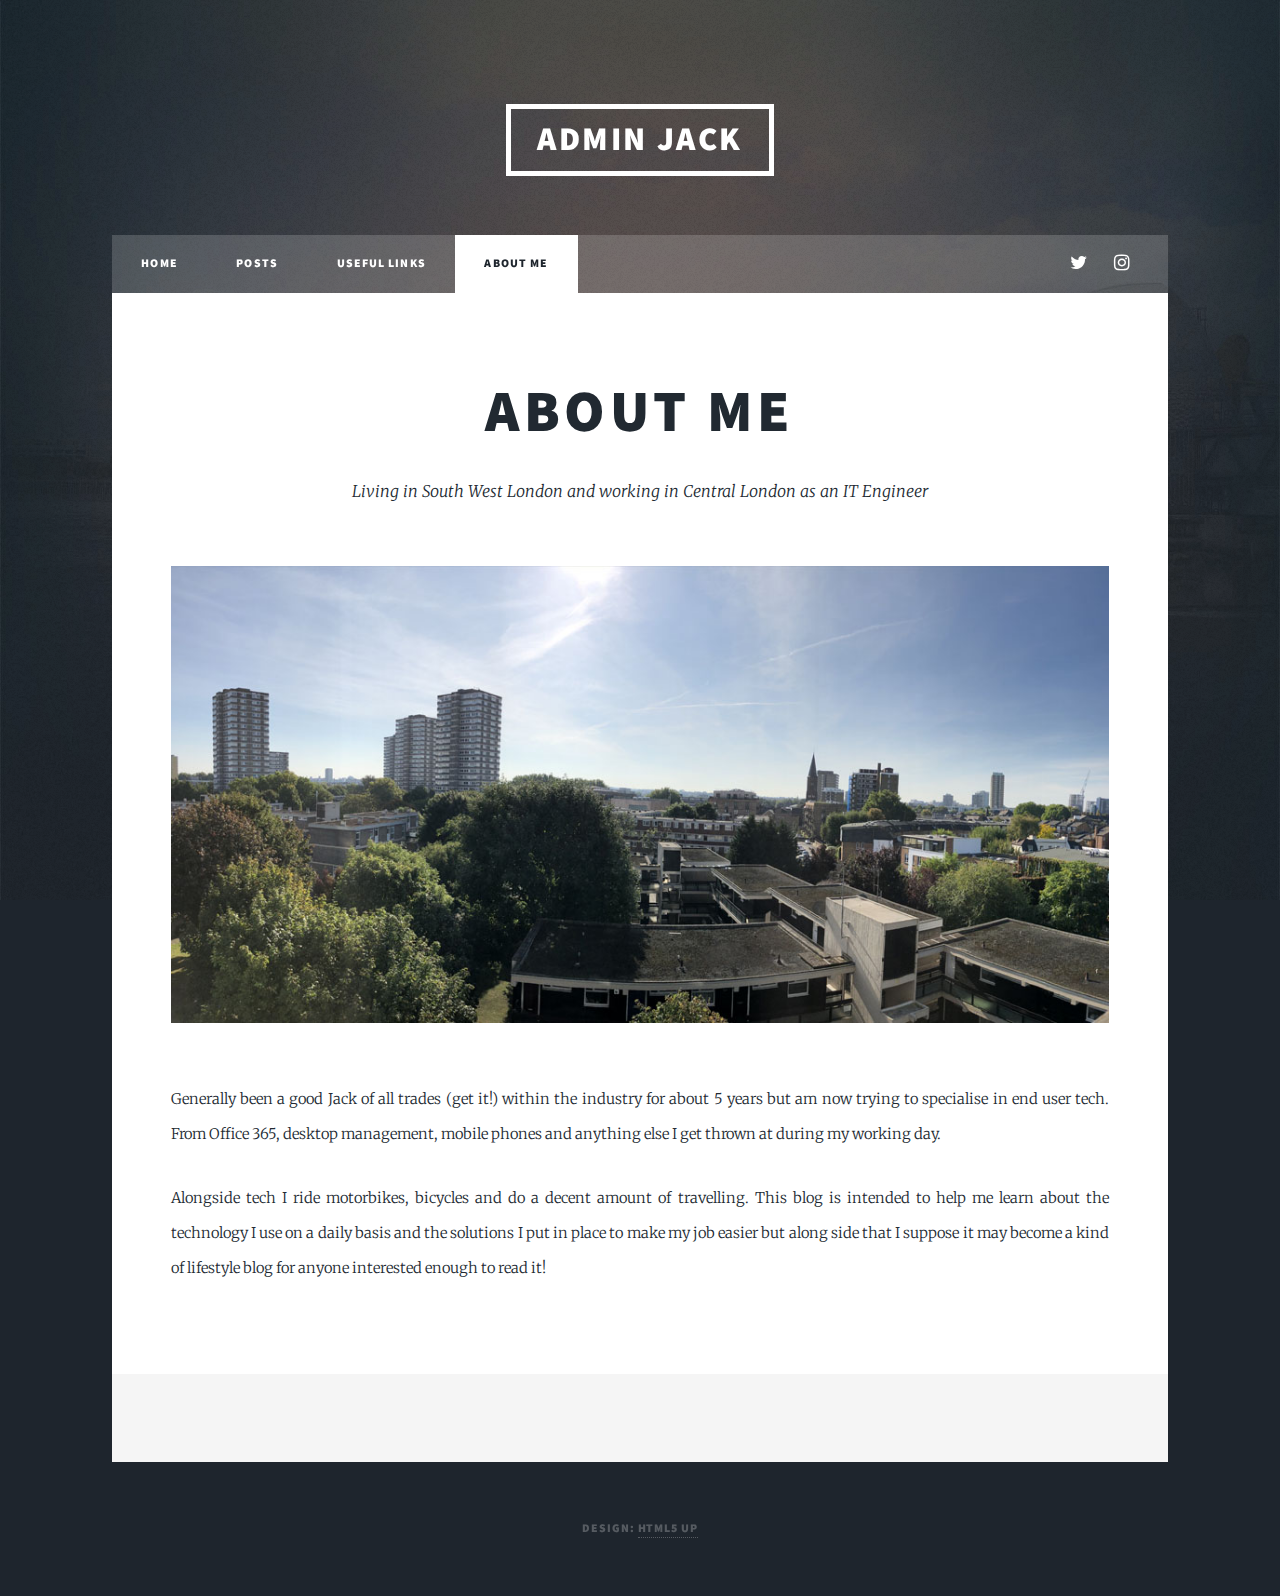
==== commit 4da3c61f: "Added Useful links page" ====
--- a/about.html
+++ b/about.html
@@ -27,6 +27,7 @@
 						<ul class="links">
 							<li><a href="index.html">Home</a></li>
 							<li><a href="posts.html">Posts</a></li>
+							<li><a href="useful.html">Useful links</a></li>
 							<li class="active"><a href="about.html">About me</a></li>
 						</ul>
 						<ul class="icons">
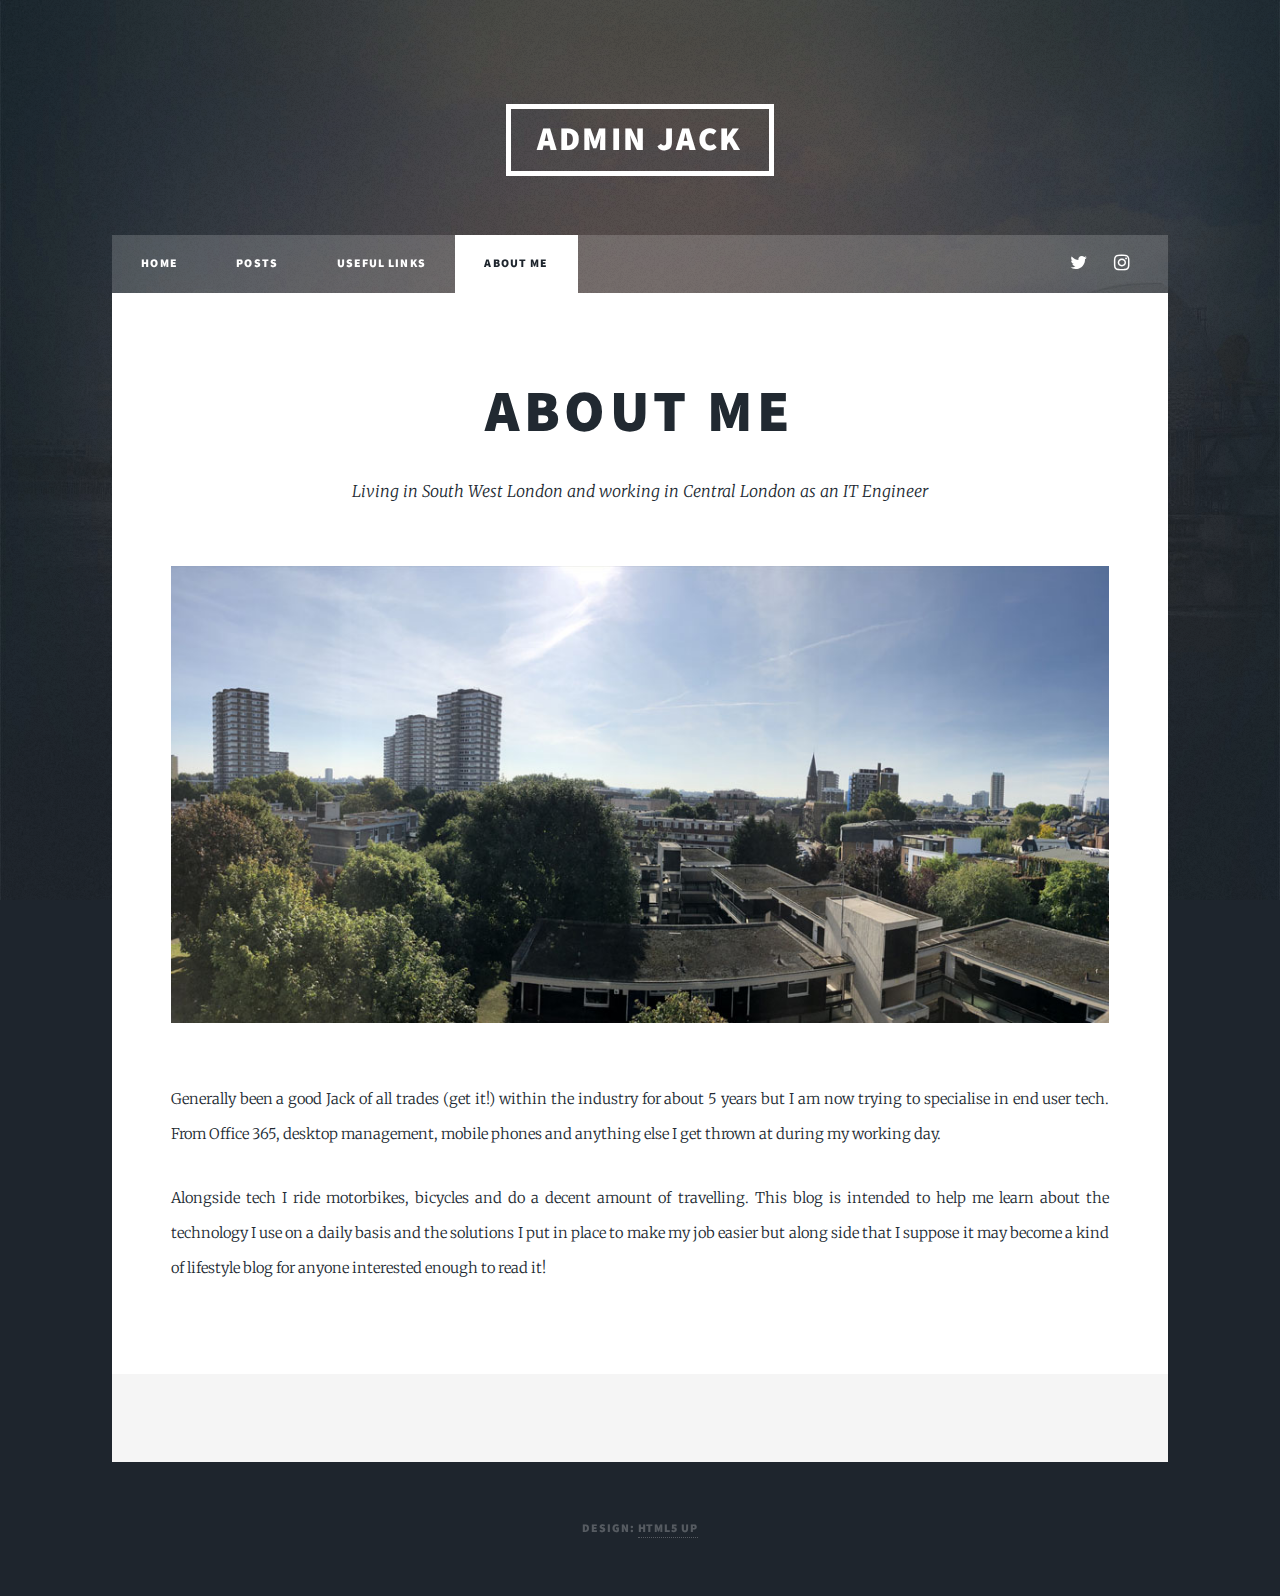
==== commit 6674025b: "About us page grammer update" ====
--- a/about.html
+++ b/about.html
@@ -47,7 +47,7 @@
 									</p>
 								</header>
 								<div class="image main"><img src="images/pic01about.jpg" alt="" /></div>
-								<p>Generally been a good Jack of all trades (get it!) within the industry for about 5 years but am now trying to specialise in end user tech. From Office 365, desktop management, mobile phones and anything else I get thrown at during my working day.</p>
+								<p>Generally been a good Jack of all trades (get it!) within the industry for about 5 years but I am now trying to specialise in end user tech. From Office 365, desktop management, mobile phones and anything else I get thrown at during my working day.</p>
 								<p>Alongside tech I ride motorbikes, bicycles and do a decent amount of travelling. This blog is intended to help me learn about the technology I use on a daily basis and the solutions I put in place to make my job easier but along side that I suppose it may become a kind of lifestyle blog for anyone interested enough to read it!</p>
 							</section>
 
